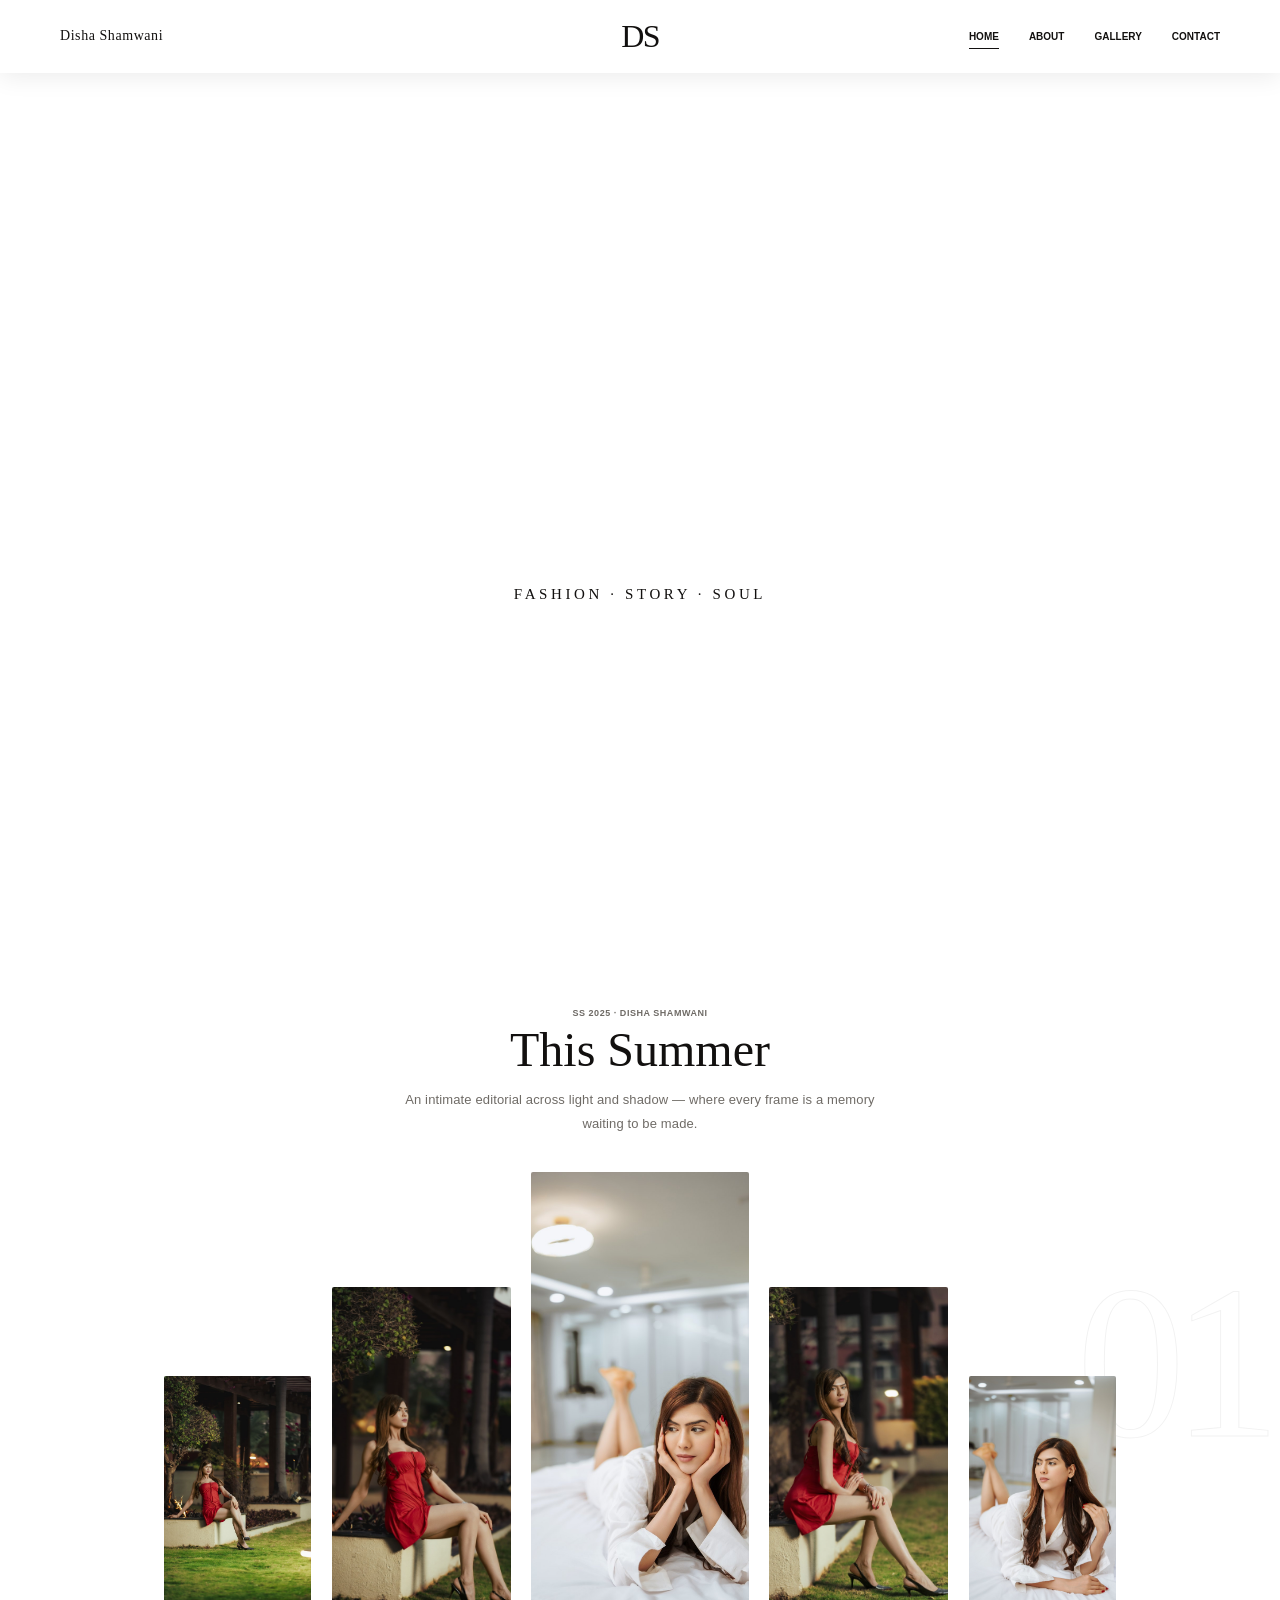
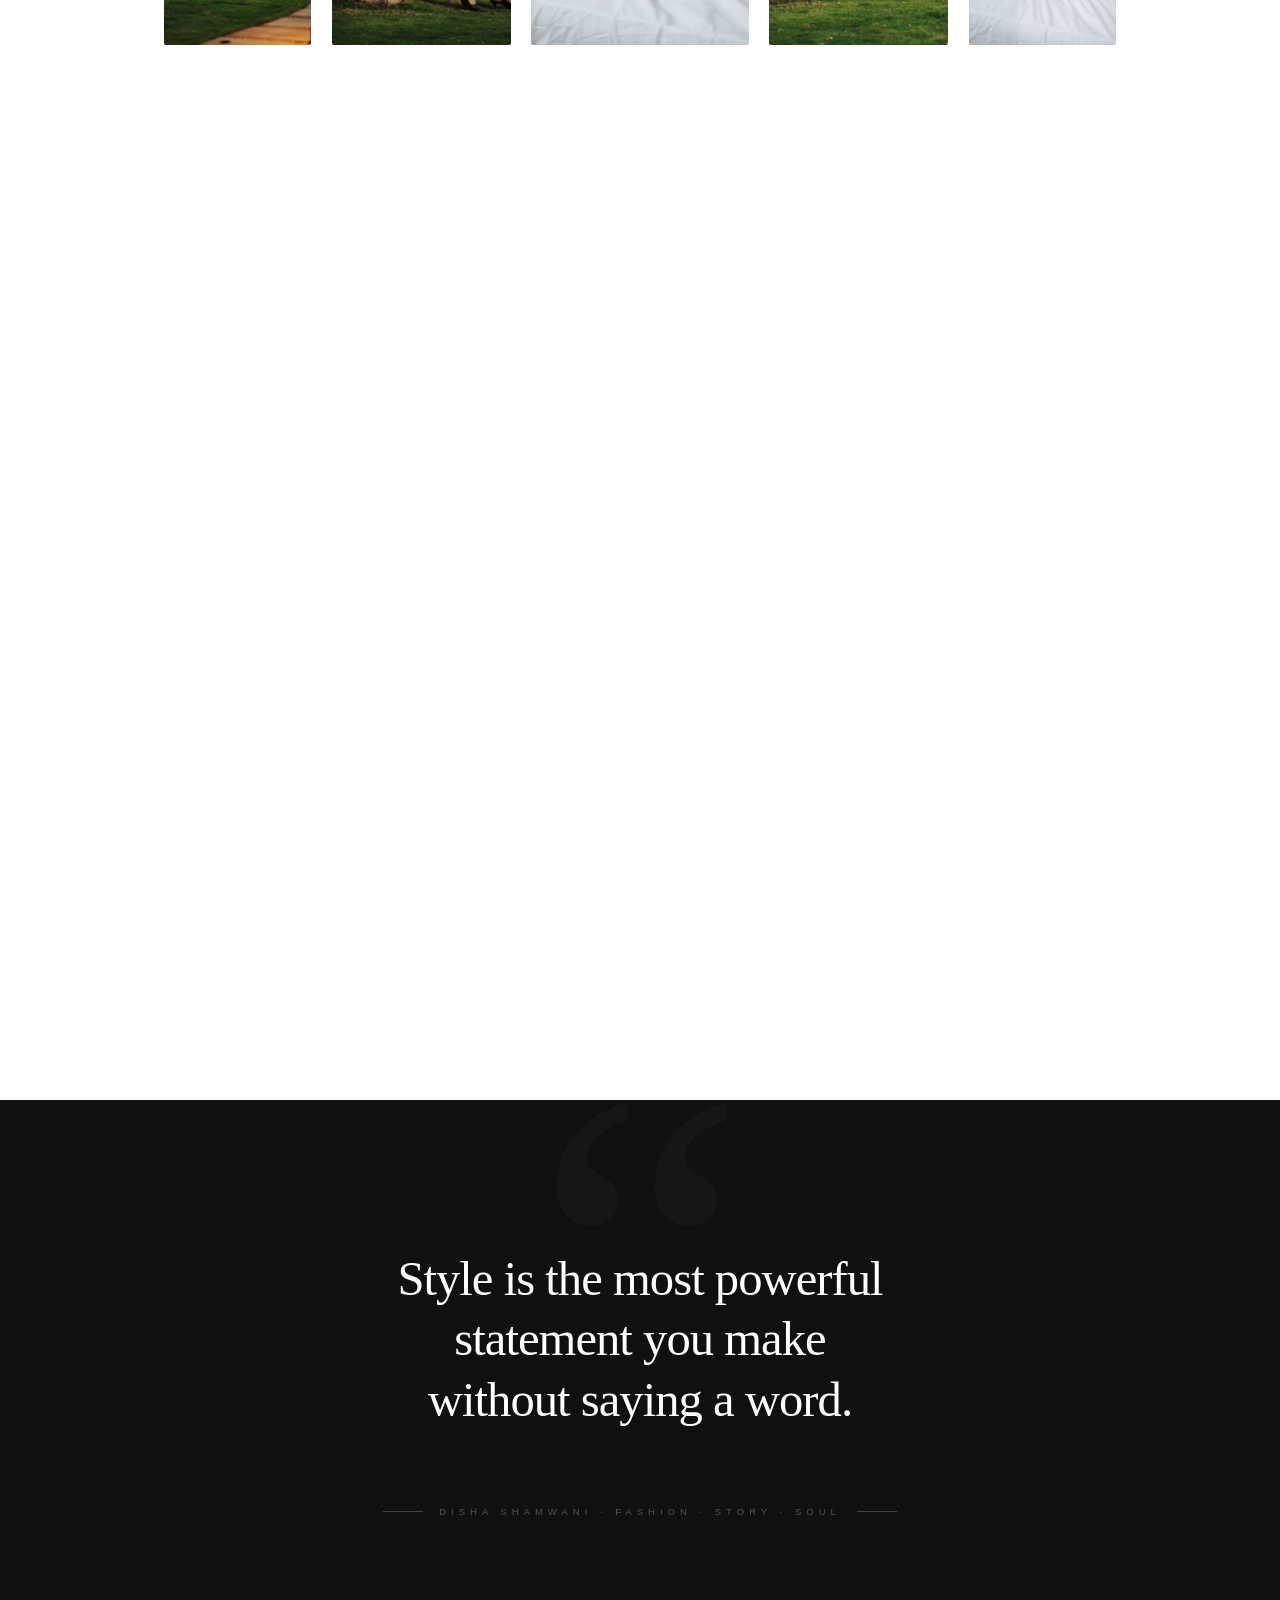
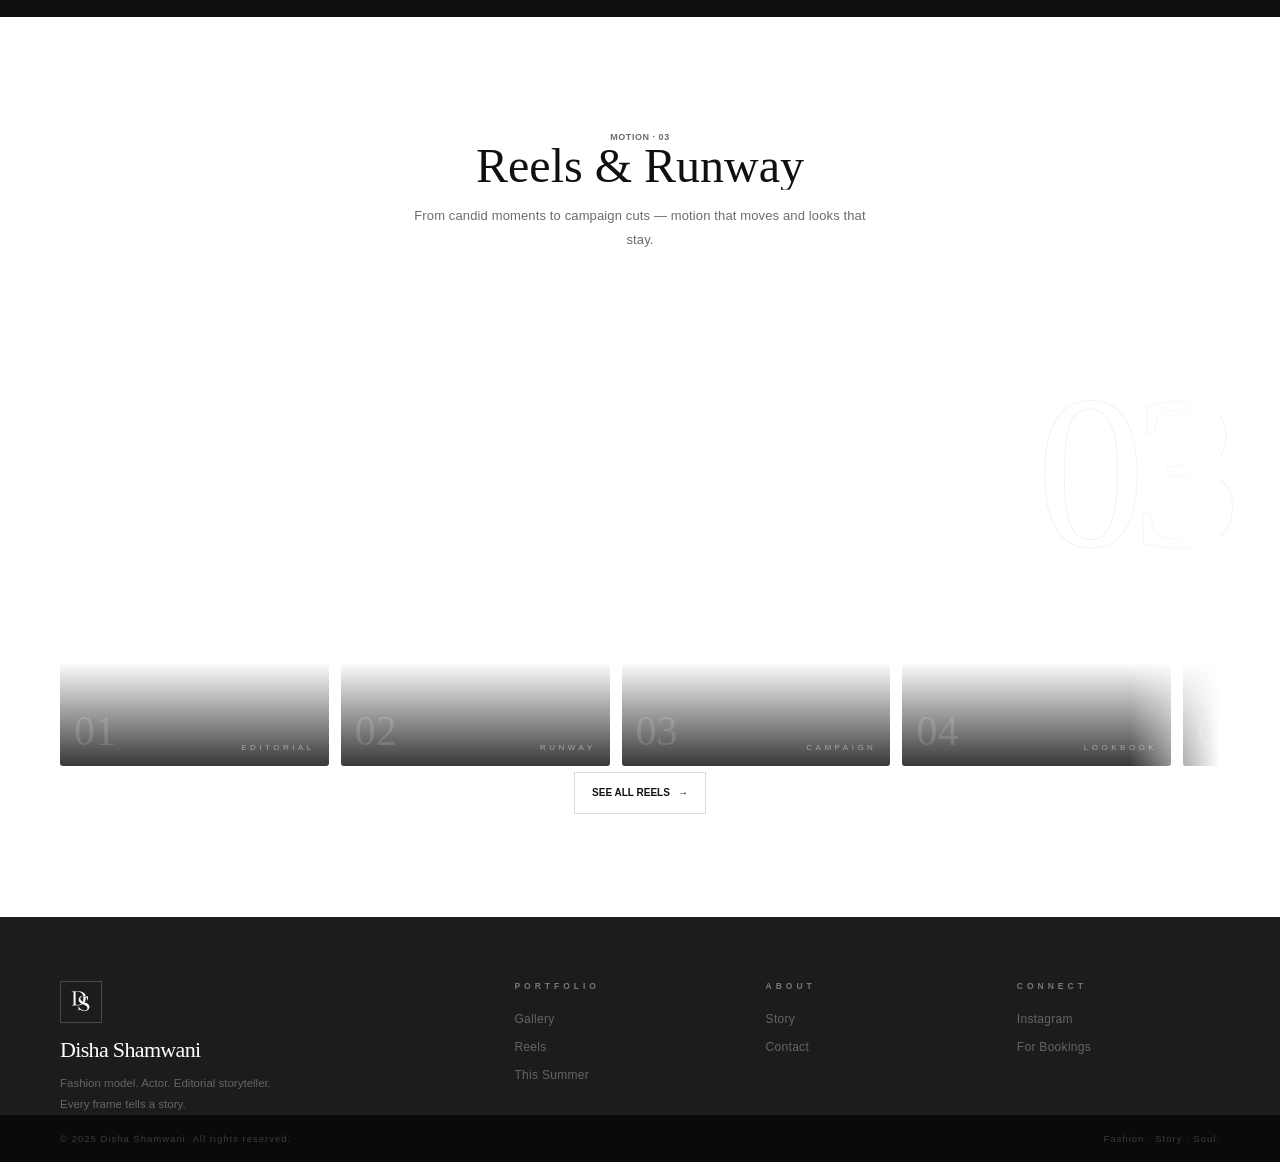
==== index.html @ 068c0c15 "first" ====
<!doctype html>
<html lang="en">
  <head>
    <meta charset="utf-8">
    <meta name="viewport" content="width=device-width, initial-scale=1">
    <title>Disha Shamwani | Fashion Model</title>
    <meta name="description" content="Fashion model portfolio for Disha Shamwani — editorial images, reels, campaigns, and bookings.">
    <link rel="stylesheet" href="styles.css">
  </head>
  <body class="page-home">
    <div class="loader" data-loader>
      <video class="loader-video" autoplay muted playsinline>
        <source src="assets/logo/disha-logo.mp4" type="video/mp4">
      </video>
      <p class="loader-name">FASHION · STORY · SOUL</p>
    </div>

    <header class="site-header">
      <nav class="nav-shell" aria-label="Primary navigation">
        <a class="brand-name" href="index.html">Disha Shamwani</a>
        <a class="brand-center" href="index.html" aria-label="Home">
          <span class="brand-mark">DS</span>
        </a>
        <div class="nav-links" data-nav-links>
          <a class="active" href="index.html">Home</a>
          <a href="about.html">About</a>
          <a href="gallery.html">Gallery</a>
          <a href="contact.html">Contact</a>
        </div>
        <button class="menu-toggle" type="button" data-menu-toggle aria-label="Open menu" aria-expanded="false">
          <span></span>
          <span></span>
        </button>
      </nav>
    </header>

    <main>

      <!-- HERO -->
      <section class="hero site-hero snap-section" data-hero>
        <img class="hero-banner-image" data-hero-image src="assets/images/disha-hero.png" alt="Disha Shamwani editorial banner">
        <div class="hero-content">
          <p class="hero-tagline">MODEL · ACTOR · FASHION STORYTELLER</p>
          <a class="light-button" href="gallery.html">View Portfolio <span aria-hidden="true">→</span></a>
        </div>
      </section>

      <!-- MARQUEE TICKER -->
      <div class="home-marquee" aria-hidden="true">
        <div class="hm-track">
          <span class="hm-item">Model <span class="hm-dot">◆</span></span>
          <span class="hm-item">Actor <span class="hm-dot">◆</span></span>
          <span class="hm-item">Fashion Editorial <span class="hm-dot">◆</span></span>
          <span class="hm-item">SS 2025 <span class="hm-dot">◆</span></span>
          <span class="hm-item">Campaigns &amp; Runways <span class="hm-dot">◆</span></span>
          <span class="hm-item">@dishashamwani <span class="hm-dot">◆</span></span>
          <span class="hm-item">Pune · India <span class="hm-dot">◆</span></span>
          <span class="hm-item">Model <span class="hm-dot">◆</span></span>
          <span class="hm-item">Actor <span class="hm-dot">◆</span></span>
          <span class="hm-item">Fashion Editorial <span class="hm-dot">◆</span></span>
          <span class="hm-item">SS 2025 <span class="hm-dot">◆</span></span>
          <span class="hm-item">Campaigns &amp; Runways <span class="hm-dot">◆</span></span>
          <span class="hm-item">@dishashamwani <span class="hm-dot">◆</span></span>
          <span class="hm-item">Pune · India <span class="hm-dot">◆</span></span>
        </div>
      </div>

      <!-- COLLECTION -->
      <section class="collection website-section snap-section" id="summer" data-section>
        <div class="section-inner" style="position:relative">
          <span class="sec-graphic-num" aria-hidden="true">01</span>
          <p class="eyebrow" data-anim>SS 2025 · Disha Shamwani</p>
          <h1 class="section-title" data-anim="clip" data-delay="1">This Summer</h1>
          <p class="section-desc" data-anim data-delay="1">An intimate editorial across light and shadow — where every frame is a memory waiting to be made.</p>
          <div class="summer-cascade" data-anim="scale" data-delay="2">
            <div class="cascade-card">
              <img src="assets/images/disha-web/disha-03.jpg" alt="Disha Shamwani editorial look">
            </div>
            <div class="cascade-card">
              <img src="assets/images/disha-web/disha-22.jpg" alt="Disha Shamwani editorial look">
            </div>
            <div class="cascade-card">
              <img src="assets/images/disha-web/disha-38.jpg" alt="Disha Shamwani editorial look">
            </div>
            <div class="cascade-card">
              <img src="assets/images/disha-web/disha-54.jpg" alt="Disha Shamwani editorial look">
            </div>
            <div class="cascade-card">
              <img src="assets/images/disha-web/disha-65.jpg" alt="Disha Shamwani editorial look">
            </div>
          </div>
          <a class="ghost-button" data-anim data-delay="3" href="gallery.html">Explore Full Gallery <span aria-hidden="true">→</span></a>
        </div>
      </section>

      <!-- DRESS LIKE -->
      <section class="dress-like website-section snap-section" id="dress-like" data-section>
        <div class="section-inner split-frame reveal">
          <img src="assets/images/disha-web/disha-97.jpg" alt="Disha Shamwani editorial look">
          <div class="editorial-copy">
            <p class="eyebrow" data-anim>Style Edit · 02</p>
            <h2 data-anim="clip" data-delay="1">Dress Like Disha</h2>
            <p class="editorial-desc" data-anim data-delay="2">Effortless elegance meets bold intention. Discover the looks, the stories, and the aesthetic that defines every shoot — from runway to reel.</p>
            <p class="editorial-handle" data-anim data-delay="2">@dishashamwani</p>
            <a class="dark-button" data-anim data-delay="3" href="about.html">Discover Her Story <span aria-hidden="true">→</span></a>
          </div>
        </div>
      </section>

      <!-- QUOTE STRIP -->
      <section class="quote-strip snap-section" data-section>
        <div class="qs-inner" data-anim>
          <p class="qs-text">Style is the most powerful<br>statement you make<br>without saying a word.</p>
          <div class="qs-attr-wrap">
            <div class="qs-line"></div>
            <span class="qs-attr">Disha Shamwani · Fashion · Story · Soul</span>
            <div class="qs-line"></div>
          </div>
        </div>
      </section>

      <!-- REELS -->
      <section class="reel-section website-section snap-section" id="reels" data-section>
        <div class="section-inner" style="position:relative">
          <span class="sec-graphic-num" aria-hidden="true">03</span>
          <p class="eyebrow" data-anim>Motion · 03</p>
          <h2 class="section-title" data-anim="clip" data-delay="1">Reels &amp; Runway</h2>
          <p class="section-desc" data-anim data-delay="1">From candid moments to campaign cuts — motion that moves and looks that stay.</p>
          <div class="cinema-wrap" data-anim="scale" data-delay="2">
            <div class="cinema-strip">
              <div class="cinema-reel">
                <video autoplay muted loop playsinline src="assets/videos/reel-01.mp4"></video>
                <div class="cinema-info">
                  <span class="cinema-num">01</span>
                  <span class="cinema-label">Editorial</span>
                </div>
              </div>
              <div class="cinema-reel">
                <video autoplay muted loop playsinline src="assets/videos/reel-02.mp4"></video>
                <div class="cinema-info">
                  <span class="cinema-num">02</span>
                  <span class="cinema-label">Runway</span>
                </div>
              </div>
              <div class="cinema-reel">
                <video autoplay muted loop playsinline src="assets/videos/reel-03.mp4"></video>
                <div class="cinema-info">
                  <span class="cinema-num">03</span>
                  <span class="cinema-label">Campaign</span>
                </div>
              </div>
              <div class="cinema-reel">
                <video autoplay muted loop playsinline src="assets/videos/reel-04.mp4"></video>
                <div class="cinema-info">
                  <span class="cinema-num">04</span>
                  <span class="cinema-label">Lookbook</span>
                </div>
              </div>
              <div class="cinema-reel">
                <video autoplay muted loop playsinline src="assets/videos/reel-05.mp4"></video>
                <div class="cinema-info">
                  <span class="cinema-num">05</span>
                  <span class="cinema-label">Portrait</span>
                </div>
              </div>
            </div>
          </div>
          <a class="ghost-button" data-anim data-delay="3" href="gallery.html">See All Reels <span aria-hidden="true">→</span></a>
        </div>
      </section>

    </main>

    <footer class="site-footer snap-section">
      <div data-anim>
        <div class="ft-brand-mark"><img src="assets/images/ds-logo.png" alt="Disha Shamwani"></div>
        <p class="ft-brand-name">Disha Shamwani</p>
        <p class="ft-desc">Fashion model. Actor. Editorial storyteller. Every frame tells a story.</p>
      </div>
      <div data-anim data-delay="1">
        <p class="ft-col-title">Portfolio</p>
        <ul class="ft-links">
          <li><a href="gallery.html">Gallery</a></li>
          <li><a href="gallery.html">Reels</a></li>
          <li><a href="index.html#summer">This Summer</a></li>
        </ul>
      </div>
      <div data-anim data-delay="2">
        <p class="ft-col-title">About</p>
        <ul class="ft-links">
          <li><a href="about.html">Story</a></li>
          <li><a href="contact.html">Contact</a></li>
        </ul>
      </div>
      <div data-anim data-delay="3">
        <p class="ft-col-title">Connect</p>
        <ul class="ft-links">
          <li><a href="#">Instagram</a></li>
          <li><a href="contact.html">For Bookings</a></li>
        </ul>
      </div>
    </footer>
    <div class="ft-bottom">
      <span class="ft-copy">© 2025 Disha Shamwani. All rights reserved.</span>
      <span class="ft-copy">Fashion · Story · Soul.</span>
    </div>

    <script src="script.js"></script>
  </body>
</html>
---- styles.css ----
:root {
  --ink: #12100f;
  --muted: #6f6b66;
  --paper: #f2f1ee;
  --soft: #e6e5e1;
  --line: #dedbd5;
  --white: #ffffff;
  --shadow: 0 26px 80px rgba(18, 16, 15, 0.11);
}

* {
  box-sizing: border-box;
}

html {
  scroll-behavior: smooth;
}

body {
  margin: 0;
  font-family: "Helvetica Neue", Arial, Helvetica, sans-serif;
  color: var(--ink);
  background: var(--paper);
  letter-spacing: 0;
}

body.menu-open {
  overflow: hidden;
}

img,
video {
  display: block;
  max-width: 100%;
}

a {
  color: inherit;
  text-decoration: none;
}

.loader {
  position: fixed;
  inset: 0;
  z-index: 100;
  display: grid;
  place-items: center;
  background: linear-gradient(180deg, #f3f2ef 0%, #e8e7e3 100%);
  transition: opacity 700ms ease, visibility 700ms ease;
}

.loader.is-hidden {
  opacity: 0;
  visibility: hidden;
}

.loader-card {
  width: min(640px, 84vw);
  aspect-ratio: 16 / 9;
  display: grid;
  place-items: center;
  align-content: center;
  gap: 18px;
  background: var(--white);
  box-shadow: var(--shadow);
  animation: loaderPanel 2600ms cubic-bezier(0.2, 0.76, 0.16, 1) forwards;
}

.loader-monogram,
.hero-logo {
  font-family: Georgia, "Times New Roman", serif;
  font-size: clamp(42px, 6vw, 82px);
  line-height: 0.82;
  letter-spacing: -0.08em;
  animation: monogramSet 1600ms cubic-bezier(0.2, 0.76, 0.16, 1) both;
}

.loader-name {
  margin: 0;
  font-family: Georgia, "Times New Roman", serif;
  font-size: clamp(12px, 1.5vw, 18px);
  opacity: 0;
  animation: loaderText 1900ms ease 620ms forwards;
}

.site-header {
  position: fixed;
  top: 0;
  left: 0;
  right: 0;
  z-index: 20;
  background: rgba(242, 241, 238, 0.82);
  border-bottom: 1px solid rgba(18, 16, 15, 0.06);
  backdrop-filter: blur(16px);
}

.nav-shell {
  width: min(1160px, calc(100% - 32px));
  min-height: 64px;
  margin: 0 auto;
  display: grid;
  grid-template-columns: 1fr auto 1fr;
  align-items: center;
}

.brand {
  display: inline-flex;
  align-items: center;
  gap: 12px;
  font-family: Georgia, "Times New Roman", serif;
  font-size: 13px;
  text-transform: uppercase;
}

.brand-mark {
  width: 38px;
  height: 38px;
  display: inline-grid;
  place-items: center;
  border: 1px solid var(--ink);
  font-family: Georgia, "Times New Roman", serif;
  font-size: 13px;
  letter-spacing: -0.07em;
}

.brand-mark img {
  width: 100%;
  height: 100%;
  object-fit: contain;
}

img[src$="ds-logo.png"] {
  object-fit: contain;
  background: #f2f2f0;
}

.nav-links {
  display: flex;
  align-items: center;
  justify-content: center;
  gap: 30px;
  font-size: 10px;
  font-weight: 700;
  text-transform: uppercase;
}

.nav-links a {
  position: relative;
  padding: 8px 0;
}

.nav-links a::after {
  content: "";
  position: absolute;
  left: 0;
  right: 0;
  bottom: 1px;
  height: 1px;
  background: var(--ink);
  transform: scaleX(0);
  transform-origin: center;
  transition: transform 260ms ease;
}

.nav-links a:hover::after,
.nav-links .active::after {
  transform: scaleX(1);
}

.menu-toggle {
  display: grid;
  justify-self: end;
  width: 42px;
  height: 42px;
  border: 1px solid var(--line);
  background: var(--white);
}

.menu-toggle::before {
  content: "";
  width: 17px;
  height: 11px;
  border-top: 1px solid var(--ink);
  border-bottom: 1px solid var(--ink);
}

.menu-toggle span {
  display: block;
  width: 16px;
  height: 1px;
  margin: 5px auto;
  background: var(--ink);
  transition: transform 240ms ease;
}

.menu-toggle span {
  display: none;
}

.menu-open .menu-toggle span:first-child {
  transform: translateY(3px) rotate(45deg);
}

.menu-open .menu-toggle span:last-child {
  transform: translateY(-3px) rotate(-45deg);
}

.page-section {
  width: min(1160px, calc(100% - 32px));
  margin: 0 auto;
  padding: clamp(76px, 10vw, 124px) 0;
}

.reel-stage {
  min-height: 100vh;
  display: grid;
  place-items: center;
  padding: clamp(88px, 12vw, 150px) 16px clamp(42px, 7vw, 90px);
  background: linear-gradient(180deg, #f5f4f1 0%, #e6e5e1 100%);
}

.editorial-frame {
  width: min(980px, 86vw);
  min-height: min(420px, 72vh);
  display: grid;
  place-items: center;
  align-content: center;
  background: var(--white);
  box-shadow: var(--shadow);
  overflow: hidden;
}

.hero {
  min-height: 100vh;
}

.hero-frame {
  gap: 16px;
  opacity: 1;
  transform: translateY(0) scale(1);
}

.site-ready .hero-frame {
  opacity: 1;
  transform: translateY(0) scale(1);
  animation: panelIn 1250ms cubic-bezier(0.2, 0.76, 0.16, 1) 160ms both;
}

.hero-kicker {
  margin: 0;
  font-family: Georgia, "Times New Roman", serif;
  font-size: clamp(14px, 1.7vw, 22px);
  transform: translateY(0);
  opacity: 1;
}

.site-ready .hero-kicker {
  opacity: 1;
  transform: translateY(0);
  animation: copyIn 900ms ease 850ms both;
}

.hero-logo-image {
  width: clamp(92px, 12vw, 164px);
  aspect-ratio: 1;
  object-fit: cover;
  filter: contrast(1.05);
  animation: monogramSet 1600ms cubic-bezier(0.2, 0.76, 0.16, 1) both;
}

.hero-banner {
  width: 100%;
  height: clamp(150px, 22vw, 300px);
  margin-top: 18px;
  opacity: 1;
  transform: translateY(0);
  overflow: hidden;
  background: #f2f2f0;
}

.site-ready .hero-banner {
  opacity: 1;
  transform: translateY(0);
  animation: bannerReveal 1050ms cubic-bezier(0.2, 0.76, 0.16, 1) 520ms both;
}

.hero-banner img {
  width: 100%;
  height: 100%;
  object-fit: cover;
  object-position: center;
}

.eyebrow {
  margin: 0;
  font-size: 9px;
  font-weight: 700;
  text-transform: uppercase;
  letter-spacing: 0.06em;
  color: var(--muted);
}

h1,
h2,
.section-title {
  margin: 0;
  font-family: Georgia, "Times New Roman", serif;
  font-weight: 400;
  line-height: 1;
}

h1 {
  font-size: clamp(38px, 7vw, 90px);
}

.section-title,
h2 {
  font-size: clamp(24px, 4vw, 48px);
  text-align: center;
}

.pill-button,
.ghost-button,
.dark-button {
  display: inline-flex;
  align-items: center;
  justify-content: center;
  gap: 8px;
  min-height: 42px;
  padding: 0 17px;
  border-radius: 0;
  font-size: 10px;
  font-weight: 700;
  text-transform: uppercase;
  transition: transform 220ms ease, box-shadow 220ms ease, background 220ms ease;
}

.pill-button,
.ghost-button {
  border: 1px solid var(--line);
  background: rgba(255, 255, 255, 0.92);
  color: var(--ink);
}

.dark-button {
  border: 1px solid var(--ink);
  background: var(--ink);
  color: var(--white);
}

.pill-button:hover,
.ghost-button:hover,
.dark-button:hover {
  transform: translateY(-2px);
  box-shadow: 0 12px 28px rgba(18, 16, 15, 0.14);
}

.collection,
.reel-section {
  text-align: center;
}

.compact-frame {
  min-height: min(420px, 70vh);
  padding: clamp(28px, 5vw, 58px);
}

.collection .section-title {
  margin-top: 8px;
}

.image-ribbon {
  --drag-offset: 0px;
  width: 100%;
  cursor: grab;
  user-select: none;
  touch-action: pan-y;
  margin: 30px 0 24px;
  overflow: hidden;
  padding: 8px 0 14px;
}

.image-ribbon.is-dragging {
  cursor: grabbing;
}

.season-track {
  display: flex;
  width: max-content;
  gap: clamp(12px, 1.8vw, 22px);
  transform: translateX(var(--drag-offset));
  animation: seasonMarquee 34s linear infinite;
  will-change: transform;
}

.image-ribbon:hover .season-track,
.image-ribbon.is-dragging .season-track {
  animation-play-state: paused;
}

.season-card {
  flex: 0 0 clamp(92px, 12vw, 168px);
  aspect-ratio: 0.68;
  overflow: hidden;
  border-radius: 2px;
  background: var(--soft);
  box-shadow: 0 14px 24px rgba(18, 16, 15, 0.12);
  transform: translateY(0) rotate(0deg);
  transition: transform 420ms ease, filter 420ms ease;
}

.season-card:nth-child(3n + 1) {
  transform: translateY(8px) rotate(-1.2deg);
}

.season-card:nth-child(3n + 2) {
  transform: translateY(-4px) rotate(1deg);
}

.season-card:hover {
  transform: translateY(-10px) rotate(0deg) scale(1.025);
  filter: saturate(1.05);
}

.season-card img {
  width: 100%;
  height: 100%;
  object-fit: cover;
  pointer-events: none;
}

.split-frame,
.editorial-panel {
  position: relative;
  width: min(980px, 86vw);
  min-height: min(420px, 72vh);
  display: grid;
  grid-template-columns: minmax(220px, 0.9fr) minmax(240px, 1fr);
  align-items: center;
  gap: clamp(26px, 6vw, 78px);
  padding: clamp(30px, 6vw, 66px);
  overflow: hidden;
}

.giant-letter {
  position: absolute;
  left: 51%;
  top: 50%;
  transform: translate(-50%, -50%);
  font-family: Georgia, "Times New Roman", serif;
  font-size: clamp(160px, 22vw, 300px);
  color: rgba(18, 16, 15, 0.045);
  pointer-events: none;
}

.panel-watermark {
  position: absolute;
  inset: 50% auto auto 52%;
  z-index: 0;
  width: min(420px, 58vw);
  aspect-ratio: 1;
  opacity: 0.16;
  transform: translate(-50%, -50%) scale(1.08);
  object-fit: cover;
  pointer-events: none;
  filter: grayscale(1);
}

.editorial-panel img,
.split-frame img {
  position: relative;
  z-index: 1;
  width: 100%;
  max-height: 300px;
  aspect-ratio: 1.18;
  object-fit: cover;
  border-radius: 2px;
}

.split-frame > img:not(.panel-watermark),
.split-media img,
.media-wall img,
.page-logo-mark,
.form-logo-mark {
  background: #f2f2f0;
}

.editorial-copy {
  position: relative;
  z-index: 1;
}

.editorial-copy h2 {
  margin: 10px 0 8px;
  text-align: left;
}

.editorial-copy p:not(.eyebrow) {
  color: var(--muted);
  margin: 0 0 24px;
}

.reel-grid {
  display: grid;
  grid-template-columns: repeat(3, 1fr);
  gap: clamp(12px, 2vw, 22px);
  width: min(720px, 100%);
  margin-top: 30px;
}

.reel-grid video,
.video-wall video {
  width: 100%;
  aspect-ratio: 9 / 16;
  object-fit: cover;
  border-radius: 2px;
  background: #ddd;
}

.split-page,
.contact-page {
  min-height: 100vh;
  display: grid;
  grid-template-columns: 0.85fr 1.15fr;
  align-items: center;
  gap: clamp(34px, 8vw, 92px);
  padding-top: 96px;
}

.subpage-stage {
  min-height: 100vh;
  display: grid;
  place-items: center;
  padding: clamp(94px, 12vw, 150px) 16px clamp(42px, 7vw, 90px);
  background: linear-gradient(180deg, #f5f4f1 0%, #e6e5e1 100%);
}

.subpage-frame {
  min-height: auto;
  padding: clamp(34px, 6vw, 72px);
}

.subpage-frame.split-page,
.subpage-frame.contact-page {
  width: min(980px, 86vw);
  min-height: min(520px, 78vh);
  margin: 0;
  padding-top: clamp(34px, 6vw, 72px);
}

.split-copy h1,
.contact-copy h1,
.gallery-intro h1 {
  margin: 12px 0 24px;
}

.split-copy p:not(.eyebrow),
.contact-copy p:not(.eyebrow) {
  max-width: 560px;
  color: var(--muted);
  line-height: 1.8;
}

.split-media {
  display: grid;
  grid-template-columns: 0.8fr 1fr;
  gap: 18px;
  align-items: end;
}

.split-media img {
  width: 100%;
  aspect-ratio: 4 / 5;
  object-fit: cover;
}

.split-media img:first-child {
  margin-bottom: 52px;
}

.stats-band {
  display: grid;
  grid-template-columns: repeat(4, 1fr);
  gap: 1px;
  background: var(--line);
  padding: 1px;
}

.stats-band div {
  min-height: 120px;
  display: grid;
  place-items: center;
  align-content: center;
  gap: 10px;
  background: var(--white);
  text-align: center;
}

.stats-band strong {
  font-family: Georgia, "Times New Roman", serif;
  font-size: clamp(24px, 4vw, 42px);
  font-weight: 400;
}

.stats-band span {
  font-size: 10px;
  font-weight: 700;
  text-transform: uppercase;
  color: var(--muted);
}

.gallery-intro {
  padding: clamp(34px, 6vw, 70px);
  text-align: center;
}

.gallery-frame {
  width: min(980px, 86vw);
  min-height: auto;
  padding: clamp(30px, 5vw, 56px);
}

.page-logo-mark {
  width: min(180px, 34vw);
  aspect-ratio: 1;
  margin: 24px auto 0;
  object-fit: cover;
}

.media-wall {
  width: 100%;
  margin: 0 auto;
  columns: 4 150px;
  column-gap: 18px;
}

.media-wall img {
  width: 100%;
  margin: 0 0 18px;
  break-inside: avoid;
  border-radius: 2px;
}

.video-wall {
  display: grid;
  grid-template-columns: repeat(5, minmax(0, 1fr));
  gap: 16px;
  width: 100%;
}

.contact-form {
  display: grid;
  gap: 18px;
  padding: clamp(24px, 4vw, 44px);
  background: var(--white);
  box-shadow: var(--shadow);
}

.form-logo-mark {
  width: 96px;
  aspect-ratio: 1;
  object-fit: cover;
  margin: 0 auto 10px;
}

.contact-form label {
  display: grid;
  gap: 8px;
  font-size: 10px;
  font-weight: 700;
  text-transform: uppercase;
  color: var(--muted);
}

.contact-form input,
.contact-form textarea,
.admin-card input,
.admin-add input,
.admin-add select,
.admin-field input {
  width: 100%;
  border: 0;
  border-bottom: 1px solid var(--line);
  border-radius: 0;
  padding: 13px 0;
  background: transparent;
  color: var(--ink);
  font: inherit;
  outline: none;
}

.contact-form input:focus,
.contact-form textarea:focus {
  border-color: var(--ink);
}

.contact-methods {
  display: grid;
  gap: 12px;
  margin-top: 28px;
  font-weight: 700;
}

.site-footer {
  display: grid;
  grid-template-columns: 1.3fr 1fr 1fr;
  gap: 24px;
  padding: 44px max(24px, calc((100vw - 1160px) / 2));
  background: var(--ink);
  color: var(--white);
}

.site-footer .brand-mark {
  border-color: var(--white);
}

.site-footer p {
  margin: 12px 0 8px;
  font-size: 11px;
  text-transform: uppercase;
  color: rgba(255, 255, 255, 0.65);
}

.site-footer a {
  font-family: Georgia, "Times New Roman", serif;
  font-size: 19px;
}

.admin-login {
  min-height: 100vh;
  display: grid;
  grid-template-columns: 1fr minmax(280px, 440px);
  align-items: center;
  gap: clamp(28px, 8vw, 90px);
  padding-top: 96px;
}

.admin-login h1,
.admin-dashboard h1 {
  margin: 12px 0 20px;
}

.admin-tabs {
  display: flex;
  gap: 0;
  margin-bottom: 26px;
  border-bottom: 1px solid var(--line);
}

.admin-tab {
  padding: 10px 24px;
  background: none;
  border: none;
  border-bottom: 2px solid transparent;
  margin-bottom: -1px;
  font-size: 10px;
  font-weight: 700;
  text-transform: uppercase;
  letter-spacing: 0.06em;
  color: var(--muted);
  cursor: pointer;
  transition: color 180ms ease, border-color 180ms ease;
}

.admin-tab:hover {
  color: var(--ink);
}

.admin-tab.is-active {
  color: var(--ink);
  border-bottom-color: var(--ink);
}

.admin-group-heading {
  margin: 32px 0 12px;
  padding-bottom: 10px;
  border-bottom: 1px solid var(--line);
  font-family: Georgia, "Times New Roman", serif;
  font-size: clamp(14px, 1.4vw, 18px);
  font-weight: 400;
  color: var(--ink);
}

.admin-group-heading:first-child {
  margin-top: 0;
}

.admin-login p:not(.eyebrow),
.admin-note,
.admin-message {
  color: var(--muted);
  line-height: 1.7;
}

.admin-card,
.admin-add,
.admin-row {
  background: var(--white);
  box-shadow: 0 14px 34px rgba(18, 16, 15, 0.07);
}

.admin-card {
  display: grid;
  gap: 18px;
  padding: clamp(24px, 4vw, 42px);
}

.admin-card label,
.admin-add label,
.admin-field {
  display: grid;
  gap: 8px;
  font-size: 10px;
  font-weight: 700;
  text-transform: uppercase;
  color: var(--muted);
}

.admin-topline {
  display: flex;
  align-items: end;
  justify-content: space-between;
  gap: 24px;
  margin-bottom: 26px;
}

.admin-actions {
  display: flex;
  gap: 10px;
}

.admin-note {
  margin-bottom: 22px;
  padding: 16px 18px;
  background: rgba(255, 255, 255, 0.65);
}

.admin-note code {
  font-size: 12px;
}

.admin-add {
  display: grid;
  grid-template-columns: 120px 1fr 1.3fr 1fr auto;
  gap: 18px;
  align-items: end;
  padding: 22px;
  margin-bottom: 28px;
}

.admin-list {
  display: grid;
  gap: 14px;
}

.admin-row {
  display: grid;
  grid-template-columns: 112px 1fr 1.25fr 0.9fr 86px 68px 68px 178px;
  gap: 14px;
  align-items: center;
  padding: 14px;
}

.admin-preview {
  width: 100%;
  height: 116px;
  object-fit: cover;
  background: var(--soft);
}

.replace-target {
  position: relative;
  display: grid;
  gap: 8px;
  padding: 6px;
  border: 1px dashed transparent;
  background: rgba(255, 255, 255, 0.6);
  transition: border-color 180ms ease, background 180ms ease;
}

.replace-target input {
  display: none;
}

.replace-target button,
.admin-row-actions button {
  min-height: 30px;
  border: 1px solid var(--line);
  background: var(--white);
  color: var(--ink);
  font-size: 10px;
  font-weight: 700;
  text-transform: uppercase;
  cursor: pointer;
}

.replace-target::after {
  content: "Drop to replace";
  position: absolute;
  inset: 6px 6px 44px;
  display: grid;
  place-items: center;
  background: rgba(18, 16, 15, 0.68);
  color: var(--white);
  font-size: 10px;
  font-weight: 700;
  text-transform: uppercase;
  opacity: 0;
  pointer-events: none;
  transition: opacity 180ms ease;
}

.replace-target.is-dragging {
  border-color: var(--ink);
  background: var(--white);
}

.replace-target.is-dragging::after {
  opacity: 1;
}

.admin-toggle {
  display: inline-flex;
  align-items: center;
  gap: 8px;
  font-size: 12px;
  font-weight: 700;
  color: var(--ink);
}

.admin-toggle input:disabled {
  opacity: 0.35;
}

.drop-zone {
  position: relative;
  display: grid;
  place-items: center;
  gap: 8px;
  min-height: 156px;
  margin-bottom: 24px;
  border: 1px dashed rgba(18, 16, 15, 0.35);
  background: rgba(255, 255, 255, 0.72);
  text-align: center;
  cursor: pointer;
  transition: background 220ms ease, border-color 220ms ease, transform 220ms ease;
}

.drop-zone input {
  position: absolute;
  inset: 0;
  opacity: 0;
  pointer-events: none;
}

.drop-zone strong {
  font-family: Georgia, "Times New Roman", serif;
  font-size: clamp(24px, 4vw, 42px);
  font-weight: 400;
}

.drop-zone span {
  font-size: 12px;
  font-weight: 700;
  text-transform: uppercase;
  color: var(--muted);
}

.drop-zone.is-dragging {
  border-color: var(--ink);
  background: var(--white);
  transform: translateY(-2px);
}

.admin-row-actions {
  display: flex;
  gap: 6px;
  justify-content: end;
}

.admin-row-actions button {
  min-height: 34px;
}

.admin-row-actions button:disabled {
  opacity: 0.4;
  cursor: not-allowed;
}

.reveal {
  opacity: 0;
  transform: translateY(26px) scale(0.98);
  transition: opacity 900ms ease, transform 900ms cubic-bezier(0.2, 0.76, 0.16, 1);
}

.reveal.is-visible {
  opacity: 1;
  transform: translateY(0) scale(1);
}

@keyframes loaderPanel {
  0% {
    opacity: 0;
    transform: translateY(40px) scale(0.94);
  }
  30%,
  72% {
    opacity: 1;
    transform: translateY(0) scale(1);
  }
  100% {
    opacity: 0;
    transform: translateY(-18px) scale(0.985);
  }
}

@keyframes loaderText {
  0%,
  24% {
    opacity: 0;
    transform: translateY(8px);
  }
  45%,
  82% {
    opacity: 1;
    transform: translateY(0);
  }
  100% {
    opacity: 0;
    transform: translateY(-6px);
  }
}

@keyframes monogramSet {
  0% {
    opacity: 0;
    transform: translateY(18px) scale(0.92);
    filter: blur(5px);
  }
  100% {
    opacity: 1;
    transform: translateY(0) scale(1);
    filter: blur(0);
  }
}

@keyframes panelIn {
  0% {
    opacity: 0;
    transform: translateY(38px) scale(0.96);
    filter: blur(4px);
  }
  100% {
    opacity: 1;
    transform: translateY(0) scale(1);
    filter: blur(0);
  }
}

@keyframes copyIn {
  0% {
    opacity: 0;
    transform: translateY(18px);
  }
  100% {
    opacity: 1;
    transform: translateY(0);
  }
}

@keyframes bannerReveal {
  0% {
    opacity: 0;
    clip-path: inset(50% 0 50% 0);
    transform: translateY(34px) scaleY(0.72);
  }
  100% {
    opacity: 1;
    clip-path: inset(0 0 0 0);
    transform: translateY(0) scaleY(1);
  }
}

@keyframes seasonMarquee {
  from {
    transform: translateX(calc(-50% + var(--drag-offset)));
  }
  to {
    transform: translateX(var(--drag-offset));
  }
}

@media (min-width: 761px) {
  .menu-toggle {
    display: none;
  }
}

@media (max-width: 760px) {
  .nav-shell {
    grid-template-columns: 1fr auto;
  }

  .menu-toggle {
    position: fixed;
    top: 11px;
    right: 16px;
    z-index: 30;
    display: grid;
    place-content: center;
    border-color: var(--ink);
  }

  .nav-links {
    grid-column: 1 / -1;
    position: fixed;
    inset: 64px 0 0;
    display: grid;
    place-items: center;
    align-content: center;
    gap: 28px;
    background: rgba(242, 241, 238, 0.96);
    font-family: Georgia, "Times New Roman", serif;
    font-size: 38px;
    font-weight: 400;
    text-transform: none;
    opacity: 0;
    visibility: hidden;
    transform: translateY(-18px);
    transition: opacity 300ms ease, transform 300ms ease, visibility 300ms ease;
  }

  .menu-open .nav-links {
    opacity: 1;
    visibility: visible;
    transform: translateY(0);
  }

  .reel-stage {
    padding: 88px 14px 38px;
  }

  .editorial-frame,
  .split-frame,
  .editorial-panel {
    width: min(100%, 430px);
    min-height: 58vh;
  }

  .hero-frame {
    min-height: 52vh;
  }

  .hero-banner {
    height: clamp(130px, 44vw, 210px);
  }

  .image-ribbon {
    margin-left: -16px;
    margin-right: -16px;
    padding-left: 16px;
  }

  .season-card {
    flex-basis: min(34vw, 132px);
  }

  .editorial-panel,
  .split-frame,
  .split-page,
  .contact-page {
    grid-template-columns: 1fr;
  }

  .editorial-copy,
  .editorial-copy h2 {
    text-align: center;
  }

  .reel-grid {
    grid-template-columns: repeat(3, minmax(0, 1fr));
  }

  .video-wall,
  .stats-band,
  .site-footer,
  .admin-login,
  .admin-add,
  .admin-row {
    grid-template-columns: 1fr;
  }

  .admin-topline,
  .admin-actions,
  .admin-row-actions {
    align-items: stretch;
    flex-direction: column;
  }

  .split-media {
    grid-template-columns: 1fr 1fr;
  }

  .video-wall {
    width: min(420px, calc(100% - 32px));
  }
}

/* Proper website layout: full sections, not reel/card mockups. */
.website-section,
.subpage-stage {
  background: var(--paper);
  padding: clamp(72px, 9vw, 124px) 0;
  scroll-margin-top: 64px;
}

.section-inner {
  width: min(1160px, calc(100% - 32px));
  margin: 0 auto;
}

.site-hero {
  position: relative;
  min-height: 100vh;
  display: grid;
  align-items: end;
  overflow: hidden;
  background: #eeeae4;
}

.site-hero::after {
  content: "";
  position: absolute;
  inset: 0;
  background: linear-gradient(90deg, rgba(18, 16, 15, 0.5) 0%, rgba(18, 16, 15, 0.18) 34%, rgba(18, 16, 15, 0) 68%);
  pointer-events: none;
}

.hero-banner-image {
  position: absolute;
  inset: 0;
  width: 100%;
  height: 100%;
  object-fit: cover;
  object-position: center;
  transform: scale(1.04);
}

.site-ready .hero-banner-image {
  animation: heroBannerIn 1400ms cubic-bezier(0.2, 0.76, 0.16, 1) both;
}

.hero-content {
  position: relative;
  z-index: 1;
  width: min(1160px, calc(100% - 32px));
  margin: 0 auto clamp(40px, 7vw, 82px);
  display: grid;
  justify-items: start;
  gap: 14px;
  color: var(--white);
  text-shadow: 0 2px 26px rgba(18, 16, 15, 0.36);
}

.hero-content::before {
  content: none;
}

.hero-content .eyebrow {
  color: rgba(255, 255, 255, 0.82);
}

.hero-content h1 {
  max-width: 760px;
  font-size: clamp(56px, 11vw, 142px);
}

.hero-content .hero-logo-image {
  width: 72px;
  background: rgba(255, 255, 255, 0.9);
}

.collection {
  overflow: hidden;
}

.collection .section-inner,
.reel-section .section-inner {
  text-align: center;
}

.dress-like {
  background: var(--white);
}

.dress-like .split-frame {
  width: min(1160px, calc(100% - 32px));
  min-height: auto;
  background: transparent;
  box-shadow: none;
  padding: 0;
}

.dress-like .split-frame > img:not(.panel-watermark) {
  max-height: none;
  min-height: 560px;
  aspect-ratio: 4 / 5;
}

.panel-watermark {
  opacity: 0.09;
}

.editorial-frame,
.subpage-frame,
.gallery-frame {
  box-shadow: none;
}

.subpage-stage .editorial-frame {
  background: transparent;
}

.gallery-frame,
.subpage-frame.split-page,
.subpage-frame.contact-page {
  width: min(1160px, calc(100% - 32px));
}

.gallery-hero {
  padding: clamp(100px, 10vw, 132px) 0 clamp(18px, 3vw, 34px);
}

.gallery-intro {
  padding: 0;
}

.gallery-intro h1 {
  font-size: clamp(46px, 7vw, 92px);
  margin-bottom: 0;
}

.gallery-listing {
  padding-top: 0;
}

.media-wall {
  columns: 4 240px;
}

.contact-form {
  box-shadow: none;
  border: 1px solid var(--line);
}

@keyframes heroBannerIn {
  0% {
    opacity: 0;
    transform: scale(1.1);
    filter: blur(5px);
  }
  100% {
    opacity: 1;
    transform: scale(1.04);
    filter: blur(0);
  }
}

@media (max-width: 760px) {
  .site-hero {
    min-height: 82vh;
  }

  .hero-banner-image {
    object-position: center top;
  }

  .hero-content {
    margin-bottom: 34px;
  }

  .hero-content h1 {
    font-size: clamp(42px, 14vw, 68px);
  }

  .dress-like .split-frame > img:not(.panel-watermark) {
    min-height: 420px;
  }
}

/* Final portfolio corrections. */
.loader {
  background: var(--white);
}

.loader-video {
  width: min(760px, 88vw);
  aspect-ratio: 16 / 9;
  object-fit: contain;
  background: var(--white);
  animation: loaderPanel 2600ms cubic-bezier(0.2, 0.76, 0.16, 1) both;
}

.loader .loader-name {
  position: absolute;
  left: 50%;
  bottom: clamp(34px, 8vh, 76px);
  transform: translateX(-50%);
}

.site-hero {
  min-height: auto;
  display: block;
  padding-top: 64px;
  background: var(--white);
}

.site-hero::after {
  background: linear-gradient(90deg, rgba(18, 16, 15, 0.48) 0%, rgba(18, 16, 15, 0.16) 32%, rgba(18, 16, 15, 0) 68%);
}

.hero-banner-image {
  position: relative;
  width: 100%;
  height: auto;
  min-height: 0;
  object-fit: contain;
  object-position: center;
  transform: none;
}

.site-ready .hero-banner-image {
  animation: bannerFullReveal 1250ms cubic-bezier(0.2, 0.76, 0.16, 1) both;
}

.hero-content {
  position: absolute;
  left: max(32px, calc((100vw - 1160px) / 2));
  bottom: clamp(30px, 5vw, 74px);
  width: min(660px, calc(100% - 48px));
  margin: 0;
}

.collection.website-section {
  background: var(--white);
}

.collection .section-inner {
  width: min(1240px, calc(100% - 32px));
}

.season-card {
  flex-basis: clamp(132px, 13.8vw, 190px);
  aspect-ratio: 0.72;
  box-shadow: none;
  border-radius: 2px;
}

.season-card:nth-child(3n + 1),
.season-card:nth-child(3n + 2) {
  transform: none;
}

.season-card:hover {
  transform: translateY(-8px) scale(1.018);
}

.dress-like .split-frame {
  grid-template-columns: minmax(280px, 0.9fr) minmax(320px, 1fr);
  align-items: center;
}

.editorial-copy {
  min-height: 360px;
  display: grid;
  place-content: center;
  justify-items: start;
  overflow: hidden;
}

.copy-watermark {
  position: absolute;
  left: 50%;
  top: 50%;
  z-index: 0;
  width: min(360px, 70vw);
  aspect-ratio: 1;
  opacity: 0.1;
  transform: translate(-50%, -50%);
  pointer-events: none;
}

.editorial-copy > :not(.copy-watermark) {
  position: relative;
  z-index: 1;
}

.panel-watermark {
  display: none;
}

.contact-section {
  background: var(--white);
  padding-top: clamp(116px, 12vw, 164px);
}

.contact-section .contact-page {
  min-height: auto;
  padding-top: 0;
}

.contact-form {
  background: transparent;
}

@keyframes bannerFullReveal {
  0% {
    opacity: 0;
    transform: translateY(24px) scale(1.025);
    filter: blur(4px);
  }
  100% {
    opacity: 1;
    transform: translateY(0) scale(1);
    filter: blur(0);
  }
}

@media (max-width: 760px) {
  .site-hero {
    padding-top: 64px;
  }

  .site-hero::after {
    background: linear-gradient(180deg, rgba(18, 16, 15, 0) 0%, rgba(18, 16, 15, 0.5) 72%, rgba(18, 16, 15, 0.58) 100%);
  }

  .hero-banner-image {
    min-height: 72vh;
    object-fit: cover;
    object-position: center top;
  }

  .hero-content {
    left: 20px;
    bottom: 26px;
    width: calc(100% - 40px);
  }

  .season-card {
    flex-basis: min(42vw, 156px);
  }

  .dress-like .split-frame {
    grid-template-columns: 1fr;
  }

  .editorial-copy {
    min-height: 260px;
    justify-items: center;
    text-align: center;
  }
}

/* === Animation sequence fix === */

/* 1. Loader: no card shape, no white box, video plays in full then JS fades whole loader */
.loader {
  display: flex;
  flex-direction: column;
  align-items: center;
  justify-content: center;
  gap: 28px;
  background: var(--white);
}

.loader-video {
  width: min(520px, 82vw);
  max-height: 58vh;
  aspect-ratio: auto;    /* let the mp4's natural ratio show, no forced 16:9 box */
  object-fit: contain;
  background: transparent;
  animation: none; /* JS-controlled dismiss via hideLoader() */
}

/* 2. Tagline under logo: simple fade-in only — whole loader fades together when video ends */
.loader .loader-name {
  position: static;
  left: auto;
  bottom: auto;
  transform: none;
  font-family: Georgia, "Times New Roman", serif;
  font-size: clamp(11px, 1.4vw, 15px);
  letter-spacing: 0.24em;
  text-transform: uppercase;
  opacity: 0;
  animation: loaderTaglineIn 800ms ease 500ms forwards;
}

@keyframes loaderTaglineIn {
  from { opacity: 0; transform: translateY(6px); }
  to   { opacity: 1; transform: translateY(0); }
}

.site-hero {
  min-height: 100vh;
  padding-top: 64px;
  display: grid;
  place-items: stretch;
  overflow: hidden;
  background: var(--white);
}

.site-hero::after {
  background: linear-gradient(180deg, rgba(18, 16, 15, 0) 0%, rgba(18, 16, 15, 0.22) 46%, rgba(18, 16, 15, 0.36) 100%);
}

.hero-banner-image {
  width: 100%;
  height: calc(100vh - 64px);
  min-height: 560px;
  object-fit: cover;
  object-position: center;
  transform-origin: center bottom;
}

.site-ready .hero-banner-image {
  animation: bannerLiftIn 1400ms cubic-bezier(0.2, 0.76, 0.16, 1) both;
}

.hero-content {
  position: absolute;
  left: 50%;
  top: 54%;
  bottom: auto;
  width: min(920px, calc(100% - 40px));
  margin: 0;
  justify-items: center;
  text-align: center;
  transform: translate(-50%, -50%);
  color: var(--white);
  text-shadow: 0 2px 24px rgba(18, 16, 15, 0.34);
}

.hero-tagline {
  margin: 0;
  font-family: Georgia, "Times New Roman", serif;
  font-size: clamp(18px, 2.2vw, 30px);
  line-height: 1;
  white-space: nowrap;
}

.light-button {
  display: inline-flex;
  align-items: center;
  justify-content: center;
  min-height: 34px;
  padding: 0 16px;
  border: 1px solid rgba(255, 255, 255, 0.82);
  background: rgba(255, 255, 255, 0.92);
  color: var(--ink);
  font-size: 10px;
  font-weight: 700;
  text-transform: uppercase;
  text-shadow: none;
}

.collection.website-section,
.reel-section.website-section,
.about-section,
.about-stats-section {
  background: var(--white);
}

.season-card {
  flex-basis: clamp(126px, 12vw, 176px);
  aspect-ratio: 0.66;
}

.dress-like .split-frame,
.about-layout {
  width: min(1160px, calc(100% - 32px));
  min-height: auto;
  display: grid;
  grid-template-columns: minmax(300px, 0.95fr) minmax(300px, 1fr);
  gap: clamp(36px, 7vw, 96px);
  padding: 0;
}

.dress-like .split-frame > img:not(.panel-watermark) {
  width: 100%;
  min-height: 620px;
  aspect-ratio: 4 / 5;
  object-fit: cover;
}

.editorial-copy {
  position: relative;
  min-height: 420px;
  display: grid;
  place-content: center;
  justify-items: start;
  padding: clamp(28px, 5vw, 70px);
}

.editorial-copy h2 {
  text-align: left;
  font-size: clamp(44px, 6vw, 82px);
}

.copy-watermark {
  width: min(470px, 80vw);
  opacity: 0.08;
}

.about-layout .split-media img {
  aspect-ratio: 0.72;
}

.about-section {
  padding-top: clamp(118px, 12vw, 170px);
}

.about-stats-section {
  padding-top: 0;
}

.about-section .reveal,
.about-stats-section .reveal {
  opacity: 1;
  transform: none;
}

.stats-band {
  background: transparent;
  border-top: 1px solid var(--line);
  border-bottom: 1px solid var(--line);
  padding: 0;
}

.stats-band div {
  border-right: 1px solid var(--line);
}

.stats-band div:last-child {
  border-right: 0;
}

.reel-grid {
  width: min(920px, 100%);
}

.reel-grid video {
  border-radius: 0;
}

@keyframes bannerLiftIn {
  0% {
    opacity: 0;
    transform: translateY(86px) scale(0.96);
    filter: blur(4px);
  }
  100% {
    opacity: 1;
    transform: translateY(0) scale(1);
    filter: blur(0);
  }
}

@media (max-width: 760px) {
  .hero-banner-image {
    height: calc(86vh - 64px);
    min-height: 0;
    object-position: center top;
  }

  .hero-content {
    top: 58%;
  }

  .dress-like .split-frame,
  .about-layout {
    grid-template-columns: 1fr;
  }

  .dress-like .split-frame > img:not(.panel-watermark) {
    min-height: 430px;
  }

  .editorial-copy {
    min-height: 300px;
    justify-items: center;
    text-align: center;
  }

  .editorial-copy h2 {
    text-align: center;
  }
}

.site-hero .hero-content {
  position: absolute;
  inset: 64px 0 0;
  width: 100%;
  height: calc(100% - 64px);
  display: flex;
  flex-direction: column;
  align-items: center;
  justify-content: center;
  gap: 16px;
  margin: 0;
  transform: none;
  text-align: center;
}

/* Reference polish pass: full website sections with the reel-style reveal rhythm. */
.site-hero {
  position: relative;
  min-height: 100vh;
  padding-top: 64px;
  display: block;
  background: var(--white);
}

.site-hero::after {
  content: "";
  position: absolute;
  inset: 64px 0 0;
  z-index: 1;
  background: linear-gradient(180deg, rgba(18, 16, 15, 0) 18%, rgba(18, 16, 15, 0.18) 55%, rgba(18, 16, 15, 0.4) 100%);
  pointer-events: none;
}

.hero-banner-image {
  position: relative;
  z-index: 0;
  width: 100%;
  height: calc(100vh - 64px);
  min-height: 560px;
  object-fit: cover;
  object-position: center;
  transform-origin: center bottom;
}

.site-ready .hero-banner-image {
  animation: bannerLiftIn 1400ms cubic-bezier(0.2, 0.76, 0.16, 1) both;
}

.site-hero .hero-content {
  inset: 64px 0 0;
  z-index: 2;
  width: 100%;
  height: calc(100vh - 64px);
  min-height: 560px;
  padding: 0 20px;
  color: var(--white);
  text-shadow: 0 2px 22px rgba(18, 16, 15, 0.38);
  opacity: 0;
  transform: translateY(16px);
}

.site-ready .site-hero .hero-content {
  animation: taglineFloatIn 820ms ease 760ms both;
}

.site-hero .hero-tagline {
  margin: 0;
  font-family: Georgia, "Times New Roman", serif;
  font-size: clamp(20px, 2.35vw, 34px);
  line-height: 1;
  white-space: nowrap;
}

.site-hero .light-button {
  min-height: 32px;
  padding: 0 15px;
  border-color: rgba(255, 255, 255, 0.76);
  background: rgba(255, 255, 255, 0.92);
}

.collection.website-section {
  padding-top: clamp(72px, 8vw, 112px);
  padding-bottom: clamp(58px, 7vw, 96px);
}

.image-ribbon {
  margin: 32px 0 26px;
  padding: 0;
}

.season-track {
  gap: clamp(16px, 2vw, 30px);
}

.season-card {
  flex: 0 0 clamp(148px, 14.4vw, 218px);
  aspect-ratio: 0.72;
  border-radius: 2px;
  box-shadow: none;
  background: var(--soft);
}

.season-card:nth-child(5n + 3) {
  transform: translateY(-16px) scale(1.04);
}

.image-ribbon:hover .season-card:nth-child(5n + 3),
.image-ribbon.is-dragging .season-card:nth-child(5n + 3) {
  transform: translateY(-22px) scale(1.055);
}

.dress-like.website-section {
  padding-top: clamp(74px, 9vw, 122px);
  padding-bottom: clamp(74px, 9vw, 122px);
}

.dress-like .split-frame > img:not(.panel-watermark) {
  min-height: 640px;
  max-height: 760px;
  aspect-ratio: 4 / 5;
  border-radius: 0;
}

.editorial-copy {
  min-height: 480px;
  background: var(--white);
}

.copy-watermark {
  width: min(500px, 74vw);
  opacity: 0.075;
}

.reel-section.website-section {
  padding-top: clamp(74px, 9vw, 118px);
  padding-bottom: clamp(82px, 10vw, 138px);
}

.reel-grid {
  width: min(980px, 100%);
  gap: clamp(14px, 2vw, 24px);
}

.reel-grid video {
  aspect-ratio: 9 / 16;
  border-radius: 2px;
  box-shadow: none;
}

.collection .reveal,
.dress-like .reveal,
.reel-section .reveal,
.gallery-listing .reveal {
  opacity: 1;
  transform: none;
}

.contact-section {
  background: var(--white);
  padding-top: clamp(118px, 12vw, 164px);
}

.contact-section .contact-page {
  min-height: auto;
  padding-top: 0;
}

.contact-section .reveal {
  opacity: 1;
  transform: none;
}

.contact-copy h1 {
  max-width: 720px;
  color: var(--ink);
}

.contact-copy p,
.contact-methods a {
  color: var(--muted);
}

.contact-form {
  background: var(--white);
  border: 1px solid var(--line);
}

@keyframes taglineFloatIn {
  from {
    opacity: 0;
    transform: translateY(18px);
  }
  to {
    opacity: 1;
    transform: translateY(0);
  }
}

@media (max-width: 760px) {
  .site-hero,
  .site-hero .hero-content,
  .hero-banner-image {
    min-height: 0;
  }

  .hero-banner-image,
  .site-hero .hero-content {
    height: calc(86vh - 64px);
  }

  .site-hero .hero-content {
    padding: 0 16px;
  }

  .site-hero .hero-tagline {
    font-size: clamp(17px, 5.4vw, 25px);
  }

  .season-card {
    flex-basis: min(43vw, 168px);
  }

  .season-card:nth-child(5n + 3) {
    transform: translateY(-8px) scale(1.025);
  }

  .dress-like .split-frame > img:not(.panel-watermark) {
    min-height: 430px;
    max-height: none;
  }

  .editorial-copy {
    min-height: 320px;
  }

  .reel-grid {
    grid-template-columns: repeat(3, minmax(0, 1fr));
    gap: 10px;
  }
}

/* ============================================================
   FINAL ANIMATION SEQUENCE FIX
   Sequence: logo video plays → loader fades → banner rises
             from below → tagline appears 2-3 s later
   ============================================================ */

/* Banner: rises from below after loader fully fades (700ms delay); slow and visible */
.site-ready .hero-banner-image {
  animation: bannerRiseUp 1800ms cubic-bezier(0.16, 1, 0.3, 1) 700ms both;
}

@keyframes bannerRiseUp {
  from {
    opacity: 0;
    transform: translateY(100px);
    filter: blur(4px);
  }
  to {
    opacity: 1;
    transform: translateY(0);
    filter: blur(0);
  }
}

/* Tagline: appears after banner is fully settled, slow visible fade-in */
.site-ready .site-hero .hero-content {
  animation: taglineFloatIn 1400ms ease 2900ms both;
}

@keyframes taglineFloatIn {
  from { opacity: 0; transform: translateY(28px); }
  to   { opacity: 1; transform: translateY(0); }
}

/* DS logo: multiply blend removes white background on light sections;
   footer uses invert so the mark reads white on dark background         */
img[src$="ds-logo.png"] {
  background: transparent;
  mix-blend-mode: multiply;
}

.site-footer img[src$="ds-logo.png"] {
  filter: invert(1);
  mix-blend-mode: normal;
}

/* Dress Like correction: right side is text only, no DS background mark. */
.dress-like .giant-letter,
.dress-like .panel-watermark,
.dress-like .copy-watermark {
  display: none !important;
}

.dress-like .split-frame {
  grid-template-columns: minmax(320px, 0.92fr) minmax(320px, 0.88fr);
  align-items: center;
}

.dress-like .editorial-copy {
  min-height: 620px;
  display: flex;
  flex-direction: column;
  align-items: center;
  justify-content: center;
  padding: clamp(24px, 5vw, 72px);
  text-align: center;
}

.dress-like .editorial-copy h2 {
  margin: 12px 0 10px;
  text-align: center;
  font-size: clamp(58px, 7vw, 98px);
}

.dress-like .editorial-copy p:not(.eyebrow) {
  margin-bottom: 26px;
}

@media (max-width: 760px) {
  .dress-like .split-frame {
    grid-template-columns: 1fr;
  }

  .dress-like .editorial-copy {
    min-height: 280px;
  }
}

/* This Summer reference ratio: uniform portrait cards, same height and shape. */
.collection.website-section {
  background: var(--white);
  padding-top: clamp(78px, 8.4vw, 118px);
}

.collection .section-title {
  margin-top: 8px;
  margin-bottom: 0;
}

.collection .image-ribbon {
  width: 100vw;
  margin: 34px 0 28px 50%;
  padding: 0;
  transform: translateX(-50%);
  overflow: hidden;
}

.collection .season-track {
  gap: clamp(18px, 2vw, 28px);
  align-items: stretch;
}

.collection .season-card,
.collection .season-card:nth-child(3n + 1),
.collection .season-card:nth-child(3n + 2),
.collection .season-card:nth-child(5n + 3),
.collection .season-card:hover,
.collection .image-ribbon:hover .season-card:nth-child(5n + 3),
.collection .image-ribbon.is-dragging .season-card:nth-child(5n + 3) {
  flex: 0 0 clamp(172px, 12.6vw, 214px);
  width: clamp(172px, 12.6vw, 214px);
  height: clamp(240px, 17.5vw, 296px);
  aspect-ratio: auto;
  border-radius: 2px;
  transform: none;
  box-shadow: none;
  filter: none;
}

.collection .season-card:hover {
  transform: translateY(-6px);
}

.collection .season-card img {
  width: 100%;
  height: 100%;
  object-fit: cover;
  object-position: center;
}

@media (max-width: 760px) {
  .collection .image-ribbon {
    margin-top: 26px;
  }

  .collection .season-track {
    gap: 14px;
  }

  .collection .season-card,
  .collection .season-card:nth-child(3n + 1),
  .collection .season-card:nth-child(3n + 2),
  .collection .season-card:nth-child(5n + 3),
  .collection .season-card:hover,
  .collection .image-ribbon:hover .season-card:nth-child(5n + 3),
  .collection .image-ribbon.is-dragging .season-card:nth-child(5n + 3) {
    flex-basis: 136px;
    width: 136px;
    height: 188px;
  }
}

/* Dress Like reference sequence: DS watermark sits behind, image slides up over it. */
.dress-like.website-section {
  background: var(--white);
  padding-top: clamp(76px, 9vw, 122px);
  padding-bottom: clamp(76px, 9vw, 122px);
}

.dress-like .split-frame {
  position: relative;
  width: min(1160px, calc(100% - 32px));
  min-height: 560px;
  grid-template-columns: minmax(280px, 1fr) minmax(280px, 1fr);
  gap: clamp(42px, 7vw, 104px);
  align-items: center;
  padding: 0;
  background: transparent;
  overflow: hidden;
}

.dress-like .split-frame::before {
  content: "";
  position: absolute;
  left: 50%;
  top: 50%;
  z-index: 0;
  width: clamp(260px, 32vw, 470px);
  aspect-ratio: 1;
  background: url("assets/images/ds-logo.png") center / contain no-repeat;
  opacity: 0.09;
  transform: translate(-50%, -50%);
  pointer-events: none;
  mix-blend-mode: multiply;
}

.dress-like .split-frame > img:not(.panel-watermark) {
  position: relative;
  z-index: 2;
  width: 100%;
  min-height: 0;
  max-height: none;
  aspect-ratio: 1 / 1;
  object-fit: cover;
  border-radius: 0;
  opacity: 0;
  transform: translateY(88px);
}

.site-ready .dress-like .split-frame.is-visible > img:not(.panel-watermark) {
  animation: dressImageSlideOverLogo 1050ms cubic-bezier(0.16, 1, 0.3, 1) both;
}

.dress-like .editorial-copy {
  position: relative;
  z-index: 1;
  min-height: 560px;
  display: grid;
  place-content: center;
  justify-items: center;
  padding: clamp(18px, 3vw, 40px);
  background: transparent;
  text-align: center;
}

.dress-like .editorial-copy h2 {
  margin: 10px 0 8px;
  text-align: center;
  font-size: clamp(30px, 3.4vw, 48px);
  text-transform: uppercase;
}

.dress-like .editorial-copy p:not(.eyebrow) {
  margin: 0 0 22px;
  color: var(--ink);
  font-size: 12px;
}

.dress-like .dark-button {
  min-height: 30px;
  padding: 0 15px;
  font-size: 9px;
  text-transform: none;
}

@keyframes dressImageSlideOverLogo {
  from {
    opacity: 0;
    transform: translateY(96px);
  }
  to {
    opacity: 1;
    transform: translateY(0);
  }
}

@media (max-width: 760px) {
  .dress-like .split-frame {
    width: min(430px, calc(100% - 28px));
    min-height: auto;
    grid-template-columns: 1fr;
    gap: 24px;
    padding: 0;
  }

  .dress-like .split-frame::before {
    left: 50%;
    top: 52%;
    width: min(280px, 74vw);
  }

  .dress-like .editorial-copy {
    min-height: 280px;
    padding: 6px 0 10px;
  }
}

/* Final Dress Like timing: show only the S watermark first, then slide image up. */
.dress-like .split-frame::before {
  content: "S";
  left: 49%;
  top: 50%;
  z-index: 0;
  width: auto;
  height: auto;
  background: none;
  font-family: Georgia, "Times New Roman", serif;
  font-size: clamp(210px, 27vw, 420px);
  line-height: 0.75;
  color: rgba(18, 16, 15, 0.075);
  opacity: 0;
  transform: translate(-50%, -50%) scale(0.96);
  mix-blend-mode: normal;
}

.site-ready .dress-like .split-frame.is-visible::before {
  animation: dressWatermarkFirst 650ms ease both;
}

.dress-like .split-frame > img:not(.panel-watermark) {
  opacity: 0;
  transform: translateY(96px);
}

.site-ready .dress-like .split-frame.is-visible > img:not(.panel-watermark) {
  animation: dressImageSlideOverLogo 1050ms cubic-bezier(0.16, 1, 0.3, 1) 680ms both;
}

@keyframes dressWatermarkFirst {
  from {
    opacity: 0;
    transform: translate(-50%, -46%) scale(0.92);
  }
  to {
    opacity: 1;
    transform: translate(-50%, -50%) scale(1);
  }
}

@media (max-width: 760px) {
  .dress-like .split-frame::before {
    left: 50%;
    top: 42%;
    font-size: clamp(170px, 62vw, 260px);
  }
}

/* Corrected Dress Like watermark: full DS first, image covers it so only S remains visible. */
.dress-like .split-frame::before {
  content: "";
  left: 47%;
  top: 50%;
  width: clamp(310px, 37vw, 540px);
  height: auto;
  aspect-ratio: 1;
  background: url("assets/images/ds-logo.png") center / contain no-repeat;
  color: transparent;
  opacity: 0;
  transform: translate(-50%, -50%) scale(0.96);
  mix-blend-mode: multiply;
}

.site-ready .dress-like .split-frame.is-visible::before {
  animation: dressWatermarkFirst 650ms ease both;
}

@keyframes dressWatermarkFirst {
  from {
    opacity: 0;
    transform: translate(-50%, -46%) scale(0.92);
  }
  to {
    opacity: 0.1;
    transform: translate(-50%, -50%) scale(1);
  }
}

@media (max-width: 760px) {
  .dress-like .split-frame::before {
    left: 46%;
    top: 45%;
    width: min(340px, 86vw);
    font-size: 0;
  }
}

/* ============================================================
   TAGLINE OVER BANNER — matches the loader tagline exactly:
   same Georgia serif, same letter-spacing, same gentle fade
   ============================================================ */

.site-hero .hero-tagline {
  font-family: Georgia, "Times New Roman", serif;
  font-size: clamp(13px, 1.6vw, 20px);
  letter-spacing: 0.26em;
  line-height: 1;
  font-weight: 400;
  white-space: nowrap;
}

/* Same gentle 6 px fade-up as the loader tagline animation */
@keyframes taglineFloatIn {
  from { opacity: 0; transform: translateY(6px); }
  to   { opacity: 1; transform: translateY(0); }
}

/* Tagline + button appear together after banner has risen */
.site-ready .site-hero .hero-content {
  animation: taglineFloatIn 1400ms ease 2900ms both;
}

@media (max-width: 760px) {
  .site-hero .hero-tagline {
    font-size: clamp(12px, 3.8vw, 17px);
    letter-spacing: 0.22em;
  }
}

/* ============================================================
   HERO BANNER — always visible; only position + blur animate,
   never opacity, so it can never get stuck invisible
   ============================================================ */

.site-hero {
  min-height: 100vh;
  overflow: hidden;
}

.hero-banner-image {
  opacity: 1;
  width: 100%;
  height: calc(100vh - 64px);
  min-height: 560px;
  object-fit: cover;
  object-position: center;
}

.site-ready .hero-banner-image {
  animation: bannerRiseUp 1800ms cubic-bezier(0.16, 1, 0.3, 1) 700ms both;
}

@keyframes bannerRiseUp {
  from {
    transform: translateY(100px);
    filter: blur(5px);
  }
  to {
    transform: translateY(0);
    filter: blur(0);
  }
}

/* ============================================================
   NOIR SCROLL ANIMATION SYSTEM
   [data-anim]        — fade + slide up (default)
   [data-anim="clip"] — clip-path curtain reveal (headings)
   [data-anim="scale"]— scale-fade (cards, images)
   data-delay="1–5"   — stagger offset
   ============================================================ */

[data-anim] {
  opacity: 0;
  transform: translateY(60px);
  transition: opacity 1s cubic-bezier(.16,1,.3,1), transform 1s cubic-bezier(.16,1,.3,1);
}
[data-anim].in { opacity: 1; transform: translateY(0); }

[data-anim][data-delay="1"] { transition-delay: .15s; }
[data-anim][data-delay="2"] { transition-delay: .30s; }
[data-anim][data-delay="3"] { transition-delay: .45s; }
[data-anim][data-delay="4"] { transition-delay: .60s; }
[data-anim][data-delay="5"] { transition-delay: .75s; }

[data-anim="clip"] {
  opacity: 0;
  clip-path: inset(0 0 100% 0);
  transform: translateY(24px);
  transition: opacity .8s ease, clip-path .9s cubic-bezier(.16,1,.3,1), transform .9s cubic-bezier(.16,1,.3,1);
}
[data-anim="clip"].in {
  opacity: 1;
  clip-path: inset(0 0 0% 0);
  transform: translateY(0);
}

[data-anim="scale"] {
  opacity: 0;
  transform: scale(.94) translateY(30px);
  transition: opacity 1s cubic-bezier(.16,1,.3,1), transform 1.1s cubic-bezier(.16,1,.3,1);
}
[data-anim="scale"].in { opacity: 1; transform: scale(1) translateY(0); }

/* ============================================================
   FOOTER — noir 4-column style
   ============================================================ */

.site-footer {
  grid-template-columns: 2fr 1fr 1fr 1fr;
  gap: 48px;
  padding: 64px 60px 0;
  background: #1c1c1c;
  color: var(--white);
  align-items: start;
}

.site-footer .ft-brand-mark {
  width: 42px;
  height: 42px;
  display: grid;
  place-items: center;
  border: 1px solid rgba(255,255,255,.2);
  margin-bottom: 14px;
}

.site-footer .ft-brand-mark img {
  width: 100%;
  height: 100%;
  object-fit: contain;
  filter: invert(1);
  mix-blend-mode: normal;
  background: transparent;
}

.site-footer .ft-brand-name {
  font-family: Georgia, "Times New Roman", serif;
  font-size: 22px;
  font-weight: 400;
  color: var(--white);
  letter-spacing: -0.03em;
  margin: 0 0 10px;
  text-transform: none;
}

.site-footer .ft-desc {
  font-size: 11.5px;
  color: rgba(255,255,255,.32);
  line-height: 1.85;
  font-weight: 400;
  max-width: 220px;
  margin: 0;
  text-transform: none;
}

.site-footer .ft-col-title {
  font-size: 8.5px;
  letter-spacing: 4px;
  text-transform: uppercase;
  color: rgba(255,255,255,.4);
  margin: 0 0 18px;
  font-weight: 700;
  font-family: "Helvetica Neue", Arial, sans-serif;
}

.site-footer .ft-links {
  list-style: none;
  padding: 0;
  margin: 0;
  display: flex;
  flex-direction: column;
  gap: 10px;
}

.site-footer .ft-links a {
  font-family: "Helvetica Neue", Arial, sans-serif;
  font-size: 12px;
  color: rgba(255,255,255,.32);
  text-decoration: none;
  font-weight: 400;
  letter-spacing: .3px;
  transition: color .2s;
}

.site-footer .ft-links a:hover { color: rgba(255,255,255,.72); }

.ft-bottom {
  background: #0a0a0a;
  padding: 18px 60px;
  display: flex;
  justify-content: space-between;
  align-items: center;
}

.ft-copy {
  font-size: 9.5px;
  color: rgba(255,255,255,.2);
  letter-spacing: 1px;
  font-weight: 400;
}

@media (max-width: 760px) {
  .site-footer {
    grid-template-columns: 1fr 1fr;
    padding: 40px 24px 0;
    gap: 32px;
  }
  .ft-bottom {
    padding: 16px 24px;
    flex-direction: column;
    gap: 6px;
    text-align: center;
  }
}

/* ============================================================
   NAVBAR — glassmorphism (matches noir style)
   ============================================================ */

.site-header {
  background: rgba(242, 241, 238, 0.62);
  backdrop-filter: blur(22px) saturate(180%);
  -webkit-backdrop-filter: blur(22px) saturate(180%);
  border-bottom: 1px solid rgba(255, 255, 255, 0.55);
  box-shadow: 0 1px 24px rgba(18, 16, 15, 0.07);
}

/* ============================================================
   LOADER TAGLINE — fires late enough for video to render first
   ============================================================ */

.loader .loader-name {
  animation: loaderTaglineIn 800ms ease 1600ms forwards;
}

/* ============================================================
   HERO BANNER — exact noir approach:
   image starts at scale(1.06) in CSS so no jump on site-ready,
   then slowly drifts to scale(1) over 8s — no blur, no delay
   ============================================================ */

.hero-banner-image {
  transform: scale(1.06);
}

.site-ready .hero-banner-image {
  animation: noirKenBurns 8s ease forwards;
}

@keyframes noirKenBurns {
  to { transform: scale(1); }
}

/* ============================================================
   HERO TAGLINE — appears after loader fully fades + banner moving
   Sequence: logo video → tagline under logo → loader fades →
             banner scales → hero tagline slides up
   ============================================================ */

.site-hero .hero-content {
  opacity: 0;
}

.site-ready .site-hero .hero-content {
  animation: noirSlideUp 900ms cubic-bezier(.16, 1, .3, 1) 1200ms both;
}

@keyframes noirSlideUp {
  from { opacity: 0; transform: translateY(26px); }
  to   { opacity: 1; transform: translateY(0); }
}

/* ============================================================
   NAV — gold accent line graphism on scroll
   ============================================================ */
.site-header { position: relative; }
.site-header::after {
  content: '';
  position: absolute;
  bottom: 0; left: 8%; right: 8%;
  height: 1px;
  background: linear-gradient(90deg, transparent, rgba(201,169,110,.5) 30%, rgba(201,169,110,.5) 70%, transparent);
  opacity: 0;
  transition: opacity .5s ease;
  pointer-events: none;
}
.site-header.scrolled::after { opacity: 1; }

/* ============================================================
   HOME MARQUEE TICKER
   ============================================================ */
.home-marquee {
  background: #12100f;
  padding: 14px 0;
  overflow: hidden;
  display: flex;
}
.hm-track {
  display: flex;
  white-space: nowrap;
  animation: homeMq 26s linear infinite;
  flex-shrink: 0;
}
@keyframes homeMq {
  from { transform: translateX(0); }
  to   { transform: translateX(-50%); }
}
.hm-item {
  font-size: 10.5px;
  letter-spacing: 4px;
  text-transform: uppercase;
  color: rgba(255,255,255,.32);
  font-weight: 300;
  padding: 0 28px;
  display: inline-flex;
  align-items: center;
  gap: 28px;
  font-family: "Helvetica Neue", Arial, sans-serif;
}
.hm-dot { font-size: 5px; color: #c9a96e; }

/* ============================================================
   SECTION GRAPHIC NUMBER — large outline number (01, 02, 03)
   ============================================================ */
.sec-graphic-num {
  position: absolute;
  right: -8px;
  top: 50%;
  transform: translateY(-50%);
  font-family: Georgia, "Times New Roman", serif;
  font-size: clamp(110px, 17vw, 220px);
  font-weight: 400;
  color: transparent;
  -webkit-text-stroke: 1px rgba(18,16,15,.055);
  line-height: 1;
  pointer-events: none;
  user-select: none;
  letter-spacing: -0.06em;
  z-index: 0;
}
.reel-section.website-section { overflow: hidden; }

/* ============================================================
   SECTION DESCRIPTION
   ============================================================ */
.section-desc {
  margin: 14px auto 0;
  max-width: 480px;
  font-size: 13px;
  color: var(--muted);
  line-height: 1.85;
  text-align: center;
  letter-spacing: 0.01em;
}

/* ============================================================
   STATS STRIP
   ============================================================ */
.stats-strip.website-section {
  background: #12100f;
  padding: clamp(44px, 6vw, 72px) 0;
}
.stats-row {
  display: flex;
  align-items: center;
  justify-content: space-between;
  gap: 16px;
}
.stat-block {
  flex: 1;
  display: flex;
  flex-direction: column;
  align-items: center;
  gap: 8px;
  text-align: center;
}
.stat-num {
  font-family: Georgia, "Times New Roman", serif;
  font-size: clamp(36px, 5.5vw, 66px);
  font-weight: 400;
  color: var(--white);
  letter-spacing: -0.04em;
  line-height: 1;
}
.stat-num span { font-size: .62em; color: #c9a96e; }
.stat-label {
  font-size: 9.5px;
  letter-spacing: 3px;
  text-transform: uppercase;
  color: rgba(255,255,255,.3);
  font-weight: 300;
}
.stat-divider {
  width: 1px;
  height: 52px;
  background: rgba(255,255,255,.1);
  flex-shrink: 0;
}
@media (max-width: 760px) {
  .stats-row { flex-wrap: wrap; gap: 32px 0; }
  .stat-block { flex: 0 0 50%; }
  .stat-divider { display: none; }
}

/* ============================================================
   QUOTE STRIP — dark full-width typographic section
   ============================================================ */
.quote-strip {
  background: #12100f;
  padding: clamp(60px, 9vw, 112px) clamp(24px, 6vw, 100px);
  text-align: center;
  position: relative;
  overflow: hidden;
}
.quote-strip::before {
  content: '\201C';
  position: absolute;
  top: -80px;
  left: 50%;
  transform: translateX(-50%);
  font-family: Georgia, "Times New Roman", serif;
  font-size: clamp(220px, 38vw, 480px);
  color: rgba(255,255,255,.022);
  line-height: 1;
  pointer-events: none;
  user-select: none;
}
.qs-inner {
  position: relative;
  z-index: 1;
  display: flex;
  flex-direction: column;
  align-items: center;
  gap: 26px;
}
.qs-text {
  font-family: Georgia, "Times New Roman", serif;
  font-size: clamp(22px, 3.8vw, 52px);
  font-weight: 400;
  color: var(--white);
  line-height: 1.25;
  letter-spacing: -0.02em;
  max-width: 720px;
}
.qs-attr-wrap {
  display: flex;
  align-items: center;
  gap: 16px;
}
.qs-line {
  width: 40px;
  height: 1px;
  background: rgba(255,255,255,.2);
}
.qs-attr {
  font-size: 9.5px;
  letter-spacing: 5px;
  text-transform: uppercase;
  color: rgba(255,255,255,.28);
  font-weight: 300;
}

/* ============================================================
   EDITORIAL COPY EXTRAS
   ============================================================ */
.editorial-desc {
  font-size: 13px;
  color: var(--muted);
  line-height: 1.85;
  margin: 0 0 12px;
  max-width: 380px;
}
.editorial-handle {
  font-size: 10px;
  letter-spacing: 3.5px;
  text-transform: uppercase;
  color: var(--muted);
  margin: 0 0 28px;
  font-weight: 300;
}
@media (max-width: 760px) {
  .editorial-desc, .editorial-handle { text-align: center; max-width: 100%; }
}

/* ============================================================
   NAVBAR — TRUE GLASSMORPHISM
   Overrides all earlier site-header rules with one clean block
   ============================================================ */
.site-header {
  position: fixed;
  top: 0; left: 0; right: 0;
  z-index: 200;

  /* Glass base */
  background: rgba(255, 255, 255, 0.18);
  backdrop-filter: blur(28px) saturate(200%) brightness(1.06);
  -webkit-backdrop-filter: blur(28px) saturate(200%) brightness(1.06);

  /* Glass border — light edge top & bottom */
  border-bottom: 1px solid rgba(255, 255, 255, 0.38);
  border-top: none;

  /* Depth shadow */
  box-shadow:
    0 4px 24px rgba(18, 16, 15, 0.08),
    inset 0 1px 0 rgba(255, 255, 255, 0.55);
}

/* Nav text stays readable over any background */
.nav-shell .brand,
.nav-links a {
  color: var(--ink);
  text-shadow: 0 1px 4px rgba(255,255,255,.5);
}

/* Gold accent line slides in on scroll */
.site-header::after {
  content: '';
  position: absolute;
  bottom: 0; left: 6%; right: 6%;
  height: 1px;
  background: linear-gradient(
    90deg,
    transparent 0%,
    rgba(201, 169, 110, 0.6) 25%,
    rgba(201, 169, 110, 0.6) 75%,
    transparent 100%
  );
  opacity: 0;
  transition: opacity .5s ease;
  pointer-events: none;
}
.site-header.scrolled::after { opacity: 1; }

@media (max-width: 760px) {
  .site-header {
    background: rgba(255, 255, 255, 0.22);
    backdrop-filter: blur(20px) saturate(180%);
    -webkit-backdrop-filter: blur(20px) saturate(180%);
  }
}

/* ============================================================
   REDESIGN: NAVBAR — name left | logo center | links right
   ============================================================ */

.brand-name {
  font-family: Georgia, "Times New Roman", serif;
  font-size: 14px;
  letter-spacing: 0.04em;
  color: var(--ink);
  text-decoration: none;
  white-space: nowrap;
  align-self: center;
}

.brand-center {
  display: flex;
  align-items: center;
  justify-content: center;
  text-decoration: none;
}

.brand-center .brand-mark {
  width: 40px;
  height: 40px;
  display: grid;
  place-items: center;
  border: 1px solid rgba(18, 16, 15, 0.18);
}

.nav-links {
  justify-self: end;
}

/* remove old brand rule */
.brand { display: none; }

@media (max-width: 760px) {
  .nav-shell {
    grid-template-columns: 1fr auto 1fr;
    align-items: center;
  }

  .brand-name {
    font-size: 12px;
  }

  .nav-links {
    justify-self: end;
  }
}

/* ============================================================
   REDESIGN: BANNER — slides up from below after loader
   ============================================================ */

.hero-banner-image {
  transform: translateY(100%);
  filter: blur(6px);
  opacity: 0;
}

.site-ready .hero-banner-image {
  animation: bannerSlideUp 1100ms cubic-bezier(0.16, 1, 0.3, 1) 120ms both;
}

@keyframes bannerSlideUp {
  from {
    transform: translateY(100%);
    filter: blur(6px);
    opacity: 0;
  }
  to {
    transform: translateY(0);
    filter: blur(0);
    opacity: 1;
  }
}

/* Tagline + button appear after banner settles */
.site-hero .hero-content {
  opacity: 0;
  transform: translateY(20px);
}

.site-ready .site-hero .hero-content {
  animation: heroContentIn 900ms cubic-bezier(0.16, 1, 0.3, 1) 960ms both;
}

@keyframes heroContentIn {
  from { opacity: 0; transform: translateY(20px); }
  to   { opacity: 1; transform: translateY(0); }
}

/* ============================================================
   REDESIGN: THIS SUMMER — static 5-card stepped cascade
   ============================================================ */

.summer-cascade {
  display: flex;
  align-items: flex-end;
  justify-content: center;
  gap: clamp(12px, 1.6vw, 22px);
  margin: 36px 0 28px;
  padding: 0 0 4px;
}

.cascade-card {
  flex: 0 0 auto;
  overflow: hidden;
  border-radius: 2px;
  background: var(--soft);
  transition: transform 400ms cubic-bezier(0.16, 1, 0.3, 1),
              box-shadow 400ms ease;
}

.cascade-card img {
  width: 100%;
  height: 100%;
  object-fit: cover;
  object-position: center;
  display: block;
  transition: transform 600ms cubic-bezier(0.16, 1, 0.3, 1);
}

.cascade-card:hover {
  transform: translateY(-10px);
  box-shadow: 0 28px 48px rgba(18, 16, 15, 0.18);
  z-index: 2;
}

.cascade-card:hover img {
  transform: scale(1.04);
}

/* 5-card stepped heights: outermost shortest → center tallest */
.cascade-card:nth-child(1),
.cascade-card:nth-child(5) {
  width: clamp(110px, 9.5vw, 148px);
  height: clamp(160px, 14vw, 218px);
}

.cascade-card:nth-child(2),
.cascade-card:nth-child(4) {
  width: clamp(140px, 12vw, 186px);
  height: clamp(210px, 18vw, 290px);
}

.cascade-card:nth-child(3) {
  width: clamp(170px, 14.5vw, 230px);
  height: clamp(270px, 23vw, 374px);
}

@media (max-width: 760px) {
  .cascade-card:nth-child(1),
  .cascade-card:nth-child(5) {
    display: none;
  }

  .cascade-card:nth-child(2),
  .cascade-card:nth-child(4) {
    width: 100px;
    height: 170px;
  }

  .cascade-card:nth-child(3) {
    width: 130px;
    height: 228px;
  }
}

/* ============================================================
   REDESIGN: SECTION SCROLL — full sections slide up on scroll
   ============================================================ */

[data-section] {
  opacity: 0;
  transform: translateY(72px);
  transition: opacity 0.85s cubic-bezier(0.16, 1, 0.3, 1),
              transform 0.85s cubic-bezier(0.16, 1, 0.3, 1);
}

[data-section].section-in {
  opacity: 1;
  transform: translateY(0);
}

/* ============================================================
   REDESIGN: GALLERY — minimal, clean masonry
   ============================================================ */

.gallery-section-label {
  margin-bottom: 24px;
}

.media-wall {
  columns: 4 200px;
  column-gap: 14px;
}

.media-wall img {
  margin-bottom: 14px;
  border-radius: 2px;
  transition: transform 380ms cubic-bezier(0.16, 1, 0.3, 1),
              opacity 380ms ease;
}

.media-wall img:hover {
  transform: scale(1.025);
  opacity: 0.92;
}

.gallery-reels-section {
  background: var(--paper);
  padding-top: 0;
}

.video-wall {
  grid-template-columns: repeat(5, minmax(0, 1fr));
  gap: 14px;
}

.video-wall video {
  border-radius: 2px;
  background: var(--soft);
  transition: transform 380ms cubic-bezier(0.16, 1, 0.3, 1);
}

.video-wall video:hover {
  transform: scale(1.02);
}

/* ============================================================
   REDESIGN: BUTTONS — gradient slide (no ::before, works on
   all content including bare text nodes)
   ============================================================ */

/* Ghost / pill: white → dark slide */
.ghost-button,
.pill-button {
  background: linear-gradient(
    to right,
    var(--ink) 50%,
    rgba(255, 255, 255, 0.92) 50%
  );
  background-size: 202% 100%;
  background-position: right center;
  border: 1px solid var(--line);
  color: var(--ink);
  transition: background-position 340ms cubic-bezier(0.4, 0, 0.2, 1),
              color 340ms ease,
              transform 240ms ease,
              box-shadow 240ms ease;
}

.ghost-button:hover,
.pill-button:hover {
  background-position: left center;
  color: var(--white);
  border-color: var(--ink);
  transform: translateY(-2px);
  box-shadow: 0 14px 32px rgba(18, 16, 15, 0.18);
}

/* Dark button: dark → light edge reveal */
.dark-button {
  background: linear-gradient(
    to right,
    rgba(255, 255, 255, 0.14) 50%,
    var(--ink) 50%
  );
  background-size: 202% 100%;
  background-position: right center;
  border: 1px solid var(--ink);
  color: var(--white);
  transition: background-position 340ms cubic-bezier(0.4, 0, 0.2, 1),
              transform 240ms ease,
              box-shadow 240ms ease;
}

.dark-button:hover {
  background-position: left center;
  transform: translateY(-2px);
  box-shadow: 0 14px 32px rgba(18, 16, 15, 0.3);
}

/* Light button (on hero): transparent → white sheen */
.light-button {
  background: linear-gradient(
    to right,
    rgba(255, 255, 255, 1) 50%,
    rgba(255, 255, 255, 0.88) 50%
  );
  background-size: 202% 100%;
  background-position: right center;
  border: 1px solid rgba(255, 255, 255, 0.82);
  color: var(--ink);
  transition: background-position 340ms cubic-bezier(0.4, 0, 0.2, 1),
              transform 240ms ease,
              box-shadow 240ms ease;
}

.light-button:hover {
  background-position: left center;
  transform: translateY(-2px);
  box-shadow: 0 10px 24px rgba(18, 16, 15, 0.2);
}

/* nav active underline */
.nav-links a::after {
  background: var(--ink);
}

.nav-links a:hover::after,
.nav-links .active::after {
  transform: scaleX(1);
}

/* ============================================================
   FIX BATCH 2: HERO BANNER · NAV LOGO · REELS EDITORIAL
   ============================================================ */

/* === FIX: Hero banner — show full image, no cropping === */
.site-hero {
  overflow: hidden;
  min-height: auto;
  height: auto;
}

.hero-banner-image {
  position: relative;
  z-index: 0;
  width: 100%;
  height: auto;          /* natural height — no forced crop */
  min-height: auto;
  object-fit: unset;     /* do not crop / cover */
  object-position: unset;
  transform: translateY(30px);
  opacity: 0;
  filter: blur(4px);
}

.site-ready .hero-banner-image {
  animation: bannerFadeIn 1100ms cubic-bezier(0.16, 1, 0.3, 1) 100ms both;
}

@keyframes bannerFadeIn {
  from { opacity: 0; transform: translateY(30px); filter: blur(4px); }
  to   { opacity: 1; transform: translateY(0);    filter: blur(0); }
}

/* keep hero content pinned over image */
.site-hero .hero-content {
  position: absolute;
  inset: 0;
  width: 100%;
  height: 100%;
  display: flex;
  flex-direction: column;
  align-items: center;
  justify-content: center;
  gap: 16px;
  margin: 0;
  transform: none;
  z-index: 2;
  padding: 0 20px;
}

/* gradient darkens image so white text is readable */
.site-hero::after {
  content: "";
  position: absolute;
  inset: 0;
  z-index: 1;
  background: linear-gradient(
    180deg,
    rgba(18,16,15,0.08) 0%,
    rgba(18,16,15,0.32) 50%,
    rgba(18,16,15,0.52) 100%
  );
  pointer-events: none;
}

/* === FIX: Nav DS brand-mark — pure serif text, no image box === */
.brand-center .brand-mark {
  width: 38px;
  height: 38px;
  display: grid;
  place-items: center;
  background: transparent;
  border: 1px solid rgba(18,16,15,0.18);
  font-family: Georgia, "Times New Roman", serif;
  font-size: 14px;
  letter-spacing: -0.06em;
  color: var(--ink);
}

/* hide any img tag that ends up inside the nav brand-mark */
.brand-center .brand-mark img {
  display: none;
}

/* === FIX: Banner animation — reset the old translateY(100%) block === */
/* Override the earlier broken rule */
.hero-banner-image {
  transform: translateY(30px); /* overrides translateY(100%) */
}

/* === REELS: Editorial featured layout === */
.reel-editorial {
  display: grid;
  grid-template-columns: 1.15fr 0.85fr;
  gap: clamp(12px, 1.8vw, 20px);
  width: min(920px, 100%);
  margin-top: 32px;
}

.reel-feature {
  position: relative;
  overflow: hidden;
  border-radius: 2px;
}

.reel-feature video {
  width: 100%;
  aspect-ratio: 9 / 16;
  object-fit: cover;
  display: block;
}

.reel-feature-label {
  position: absolute;
  bottom: 0;
  left: 0;
  right: 0;
  padding: 32px 20px 20px;
  background: linear-gradient(180deg, transparent 0%, rgba(18,16,15,0.72) 100%);
  color: var(--white);
}

.reel-feature-label .eyebrow {
  color: rgba(255,255,255,0.6);
  margin-bottom: 4px;
}

.reel-feature-title {
  margin: 0;
  font-family: Georgia, "Times New Roman", serif;
  font-size: clamp(16px, 1.8vw, 22px);
  font-weight: 400;
  letter-spacing: 0.04em;
  color: var(--white);
}

.reel-stack {
  display: grid;
  grid-template-rows: 1fr 1fr;
  gap: clamp(12px, 1.8vw, 20px);
}

.reel-stack-item {
  position: relative;
  overflow: hidden;
  border-radius: 2px;
}

.reel-stack-item video {
  width: 100%;
  aspect-ratio: 9 / 16;
  object-fit: cover;
  display: block;
  transition: transform 500ms cubic-bezier(0.16,1,0.3,1);
}

.reel-stack-item:hover video {
  transform: scale(1.04);
}

.reel-num {
  position: absolute;
  top: 10px;
  right: 14px;
  font-family: Georgia, "Times New Roman", serif;
  font-size: 28px;
  font-weight: 400;
  color: rgba(255,255,255,0.22);
  line-height: 1;
  pointer-events: none;
}

@media (max-width: 760px) {
  .reel-editorial {
    grid-template-columns: 1fr;
    height: auto;
  }

  .reel-stack {
    grid-template-rows: auto;
    grid-template-columns: 1fr 1fr;
    height: auto;
  }

  .reel-feature video,
  .reel-stack-item video {
    aspect-ratio: 9 / 16;
    height: auto;
  }
}

/* ============================================================
   FIX BATCH 3: LOGO SIZE · REELS HEIGHT · BUTTON RESET
   ============================================================ */

/* === LOGO: bigger brand-mark in nav === */
.brand-center .brand-mark {
  width: 52px;
  height: 52px;
  font-size: 17px;
  letter-spacing: -0.07em;
  border: 1px solid rgba(18, 16, 15, 0.2);
}

.nav-shell {
  min-height: 72px;
}

/* === REELS: fixed-height container so columns align === */
.reel-editorial {
  height: clamp(460px, 58vw, 720px);
  align-items: stretch;
}

.reel-feature {
  height: 100%;
}

.reel-feature video {
  width: 100%;
  height: 100%;
  aspect-ratio: unset;   /* fill the column, no forced ratio */
  object-fit: cover;
}

.reel-stack {
  height: 100%;
  display: grid;
  grid-template-rows: 1fr 1fr;
  gap: clamp(12px, 1.8vw, 20px);
}

.reel-stack-item {
  height: 100%;
  overflow: hidden;
  border-radius: 2px;
}

.reel-stack-item video {
  width: 100%;
  height: 100%;
  aspect-ratio: unset;   /* fill row, no forced ratio */
  object-fit: cover;
}

/* ============================================================
   FIX BATCH 4: NAV LOGO · EDITORIAL MOSAIC · CINEMA STRIP
   ============================================================ */

/* === NAV LOGO: bare DS wordmark, no box, no border === */
.brand-center {
  display: flex;
  align-items: center;
  justify-content: center;
  text-decoration: none;
}

.brand-center .brand-mark {
  width: auto;
  height: auto;
  border: none;
  background: transparent;
  padding: 0;
  font-family: Georgia, "Times New Roman", serif;
  font-size: 32px;
  font-weight: 400;
  letter-spacing: -0.05em;
  color: var(--ink);
  line-height: 1;
  display: block;
  /* hide image if somehow still inside */
}

.brand-center .brand-mark img {
  display: none;
}

/* === EDITORIAL MOSAIC — This Summer image section === */
.editorial-mosaic {
  display: grid;
  grid-template-columns: 1.35fr 1fr 1fr;
  grid-template-rows: 1fr 1fr;
  gap: 12px;
  margin: 36px 0 28px;
  width: 100%;
  height: clamp(380px, 48vw, 620px);
}

.mosaic-item {
  position: relative;
  overflow: hidden;
  border-radius: 2px;
  background: var(--soft);
}

.mosaic-item img {
  width: 100%;
  height: 100%;
  object-fit: cover;
  object-position: center top;
  display: block;
  transition: transform 700ms cubic-bezier(0.16, 1, 0.3, 1);
}

.mosaic-item:hover img {
  transform: scale(1.05);
}

.mosaic-feature {
  grid-row: 1 / 3;
  grid-column: 1;
}

.mosaic-tag {
  position: absolute;
  bottom: 14px;
  left: 14px;
  font-size: 8px;
  letter-spacing: 4px;
  text-transform: uppercase;
  color: var(--white);
  background: rgba(18, 16, 15, 0.52);
  padding: 5px 11px;
  font-weight: 700;
  font-family: "Helvetica Neue", Arial, sans-serif;
  backdrop-filter: blur(6px);
}

@media (max-width: 760px) {
  .editorial-mosaic {
    grid-template-columns: 1fr 1fr;
    grid-template-rows: auto auto auto;
    height: auto;
  }

  .mosaic-feature {
    grid-column: 1 / 3;
    grid-row: 1;
    height: clamp(260px, 68vw, 380px);
  }

  .mosaic-item:not(.mosaic-feature) {
    height: clamp(130px, 34vw, 190px);
  }
}

/* === CINEMA STRIP — Reels section === */
.reel-section.website-section {
  background: #0b0b0b;
}

.reel-section .section-title {
  color: var(--white);
}

.reel-section .eyebrow {
  color: rgba(255, 255, 255, 0.38);
}

.reel-section .section-desc {
  color: rgba(255, 255, 255, 0.32);
}

.reel-section .sec-graphic-num {
  color: transparent;
  -webkit-text-stroke-color: rgba(255, 255, 255, 0.04);
}

.reel-section .ghost-button {
  border-color: rgba(255, 255, 255, 0.22);
  background: transparent;
  color: rgba(255, 255, 255, 0.7);
}

.cinema-wrap {
  position: relative;
  margin-top: 36px;
}

.cinema-strip {
  display: flex;
  gap: 12px;
  overflow-x: auto;
  scroll-snap-type: x mandatory;
  scrollbar-width: none;
  padding-bottom: 6px;
  cursor: grab;
}

.cinema-strip:active { cursor: grabbing; }
.cinema-strip::-webkit-scrollbar { display: none; }

.cinema-reel {
  flex: 0 0 clamp(168px, 21vw, 270px);
  position: relative;
  overflow: hidden;
  border-radius: 3px;
  scroll-snap-align: start;
}

.cinema-reel video {
  width: 100%;
  aspect-ratio: 9 / 16;
  object-fit: cover;
  display: block;
  transition: transform 600ms cubic-bezier(0.16, 1, 0.3, 1);
}

.cinema-reel:hover video {
  transform: scale(1.04);
}

.cinema-info {
  position: absolute;
  bottom: 0;
  left: 0;
  right: 0;
  padding: 48px 14px 14px;
  background: linear-gradient(180deg, transparent 0%, rgba(0, 0, 0, 0.78) 100%);
  display: flex;
  justify-content: space-between;
  align-items: flex-end;
  pointer-events: none;
}

.cinema-num {
  font-family: Georgia, "Times New Roman", serif;
  font-size: 42px;
  font-weight: 400;
  color: rgba(255, 255, 255, 0.14);
  line-height: 1;
}

.cinema-label {
  font-size: 8px;
  letter-spacing: 3.5px;
  text-transform: uppercase;
  color: rgba(255, 255, 255, 0.45);
  font-weight: 400;
  font-family: "Helvetica Neue", Arial, sans-serif;
}

/* right-edge fade reveals there's more content */
.cinema-wrap::after {
  content: '';
  position: absolute;
  right: 0;
  top: 0;
  bottom: 6px;
  width: 90px;
  background: linear-gradient(to left, #0b0b0b 0%, transparent 100%);
  pointer-events: none;
}

@media (max-width: 760px) {
  .cinema-reel {
    flex: 0 0 clamp(140px, 46vw, 200px);
  }
}

/* ============================================================
   FIX BATCH 5: CASCADE HEIGHTS · REEL WHITE BG · GALLERY
   ============================================================ */

/* === CASCADE: taller cards === */
.cascade-card:nth-child(1),
.cascade-card:nth-child(5) {
  width: clamp(130px, 11.5vw, 175px);
  height: clamp(240px, 21vw, 320px);
}

.cascade-card:nth-child(2),
.cascade-card:nth-child(4) {
  width: clamp(162px, 14vw, 215px);
  height: clamp(320px, 28vw, 430px);
}

.cascade-card:nth-child(3) {
  width: clamp(192px, 17vw, 260px);
  height: clamp(420px, 37vw, 560px);
}

@media (max-width: 760px) {
  .cascade-card:nth-child(2),
  .cascade-card:nth-child(4) {
    width: 110px;
    height: 200px;
  }

  .cascade-card:nth-child(3) {
    width: 140px;
    height: 270px;
  }
}

/* === REEL SECTION: white background === */
.reel-section.website-section {
  background: var(--white) !important;
}

.reel-section .section-title {
  color: var(--ink) !important;
}

.reel-section .eyebrow {
  color: var(--muted) !important;
}

.reel-section .section-desc {
  color: var(--muted) !important;
}

.reel-section .sec-graphic-num {
  color: transparent !important;
  -webkit-text-stroke-color: rgba(18, 16, 15, 0.055) !important;
}

.reel-section .ghost-button {
  border-color: var(--line) !important;
  background: rgba(255, 255, 255, 0.92) !important;
  color: var(--ink) !important;
}

/* edge fade matches white bg */
.cinema-wrap::after {
  background: linear-gradient(to left, var(--white) 0%, transparent 100%) !important;
}

/* ============================================================
   GALLERY PAGE — editorial layout
   ============================================================ */

/* Hero */
.gal-hero-section {
  background: var(--white);
  padding: clamp(130px, 16vw, 200px) 0 clamp(60px, 8vw, 96px);
}

.gal-hero-inner {
  display: flex;
  flex-direction: column;
  gap: 14px;
}

.gal-hero-inner .eyebrow {
  color: var(--muted);
}

.gal-hero-title {
  margin: 0;
  font-family: Georgia, "Times New Roman", serif;
  font-size: clamp(52px, 9vw, 116px);
  font-weight: 400;
  line-height: 0.92;
  color: var(--ink);
  letter-spacing: -0.03em;
}

.gal-hero-count {
  margin: 0;
  font-size: 10px;
  letter-spacing: 4px;
  text-transform: uppercase;
  color: var(--muted);
  font-weight: 300;
  font-family: "Helvetica Neue", Arial, sans-serif;
}

/* Photo grid */
.gal-photos-section {
  background: var(--white);
  padding: clamp(48px, 6vw, 80px) 0 clamp(48px, 6vw, 80px);
}

.gal-grid {
  display: grid;
  grid-template-columns: repeat(3, 1fr);
  gap: 8px;
}

.gal-item {
  margin: 0;
  position: relative;
  overflow: hidden;
  background: var(--soft);
  cursor: pointer;
}

.gal-item img {
  width: 100%;
  aspect-ratio: 3 / 4;
  object-fit: cover;
  object-position: center top;
  display: block;
  transition: transform 700ms cubic-bezier(0.16, 1, 0.3, 1);
}

.gal-item:hover img {
  transform: scale(1.06);
}

.gal-item figcaption {
  position: absolute;
  inset: 0;
  display: flex;
  align-items: center;
  justify-content: center;
  background: rgba(18, 16, 15, 0.46);
  font-family: Georgia, "Times New Roman", serif;
  font-size: clamp(32px, 4vw, 52px);
  font-weight: 400;
  color: rgba(255, 255, 255, 0.18);
  opacity: 0;
  transition: opacity 360ms ease;
}

.gal-item:hover figcaption {
  opacity: 1;
}

/* no anchor span — clean uniform 3-col grid */
.gal-item:first-child {
  grid-column: span 1;
  grid-row: span 1;
}

.gal-item:first-child img {
  aspect-ratio: 3 / 4;
  height: auto;
}

@media (max-width: 760px) {
  .gal-grid {
    grid-template-columns: 1fr 1fr;
    gap: 6px;
  }
}

/* Reels section in gallery */
.gal-reels-section {
  background: var(--white);
  padding: clamp(60px, 8vw, 100px) 0;
}

.gal-reels-header {
  margin-bottom: 36px;
}

.gal-reels-header .eyebrow {
  color: var(--muted);
  margin-bottom: 8px;
}

.gal-reels-header h2 {
  margin: 0;
  color: var(--ink);
  font-size: clamp(28px, 4vw, 48px);
  text-align: left;
}

.gal-cinema {
  display: flex;
  gap: 14px;
  overflow-x: auto;
  scroll-snap-type: x mandatory;
  scrollbar-width: none;
  padding-bottom: 4px;
  cursor: grab;
}

.gal-cinema:active { cursor: grabbing; }
.gal-cinema::-webkit-scrollbar { display: none; }

.gal-reel-item {
  flex: 0 0 clamp(190px, 22vw, 280px);
  display: flex;
  flex-direction: column;
  gap: 10px;
  scroll-snap-align: start;
}

.gal-reel-num {
  font-family: Georgia, "Times New Roman", serif;
  font-size: 11px;
  letter-spacing: 4px;
  color: var(--muted);
  font-weight: 400;
}

.gal-reel-item video {
  width: 100%;
  aspect-ratio: 9 / 16;
  object-fit: cover;
  display: block;
  border-radius: 3px;
  background: var(--soft);
}

.gal-reel-title {
  font-size: 9px;
  letter-spacing: 3.5px;
  text-transform: uppercase;
  color: var(--muted);
  font-family: "Helvetica Neue", Arial, sans-serif;
  font-weight: 400;
}

@media (max-width: 760px) {
  .gal-reel-item {
    flex: 0 0 clamp(150px, 44vw, 210px);
  }
}

/* ============================================================
   SCROLL-SNAP SYSTEM — homepage only (body.page-home)
   One full section visible at a time, smooth snap between them
   ============================================================ */

body.page-home {
  overflow-y: scroll;
  scroll-snap-type: y mandatory;
  scroll-behavior: smooth;
  /* offset snap points so they land below the fixed navbar */
  scroll-padding-top: 72px;
}

/* Every snap section fills the viewport */
body.page-home .snap-section {
  scroll-snap-align: start;
  scroll-snap-stop: always;   /* no skipping sections */
  height: 100svh;
  overflow: hidden;
  /* disable the old per-section slide-up — snap scroll IS the reveal */
  opacity: 1 !important;
  transform: none !important;
  transition: none !important;
}

/* Footer: natural height — no forced expansion */
body.page-home .site-footer.snap-section {
  height: auto;
  min-height: 0;
  overflow: visible;
}

/* Hide the marquee ticker — it sits between snap sections and
   creates an awkward 44 px gap in mandatory-snap mode */
body.page-home .home-marquee {
  display: none;
}

/* ── Collection: keep natural website-section padding (no override) */
body.page-home .collection.snap-section {
  /* Natural padding from .website-section handles spacing.
     scroll-padding-top on body handles the navbar offset for snap. */
}

/* ── Dress Like: keep natural padding; only cap image to fit viewport */
body.page-home .dress-like.snap-section {
  /* Natural padding preserved */
}

body.page-home .dress-like .split-frame > img:not(.panel-watermark) {
  min-height: 0;
  /* generous height — fills most of the viewport while keeping aspect ratio */
  max-height: calc(100svh - 120px);
}

/* editorial copy height stays natural */
body.page-home .dress-like .editorial-copy {
  min-height: auto;
}

/* ── Quote strip: compact height — override the 100svh base rule */
body.page-home .quote-strip.snap-section {
  height: auto;
  min-height: 0;
  display: flex;
  align-items: center;
  justify-content: center;
  padding: clamp(60px, 8vw, 100px) clamp(24px, 6vw, 100px);
}

/* ── Reels section: keep natural padding (no override) */
body.page-home .reel-section.snap-section {
  /* Natural padding preserved */
}

/* ── [data-anim] elements still animate as section snaps in ── */
/* Reset any stale section-level [data-section] translate      */
body.page-home [data-section] {
  opacity: 1;
  transform: none;
  transition: none;
}

/* ============================================================
   THIS SUMMER — magazine-spread editorial layout
   ============================================================ */

.summer-editorial {
  display: grid;
  grid-template-columns: 1fr 1.15fr;
  gap: clamp(36px, 5vw, 72px);
  width: 100%;
  height: 100%;
  padding: clamp(90px, 10vw, 130px) clamp(28px, 6vw, 80px) clamp(40px, 5vw, 64px);
  align-items: center;
  box-sizing: border-box;
}

/* Left: copy */
.summer-copy {
  display: flex;
  flex-direction: column;
  gap: 18px;
  align-items: flex-start;
}

.summer-headline {
  margin: 0;
  font-family: Georgia, "Times New Roman", serif;
  font-size: clamp(62px, 9.5vw, 130px);
  font-weight: 400;
  line-height: 0.88;
  letter-spacing: -0.04em;
  color: var(--ink);
}

.summer-meta {
  display: flex;
  align-items: center;
  gap: 10px;
  font-size: 9.5px;
  letter-spacing: 4px;
  text-transform: uppercase;
  color: var(--muted);
  font-family: "Helvetica Neue", Arial, sans-serif;
  font-weight: 400;
}

.summer-year {
  font-family: Georgia, "Times New Roman", serif;
  font-size: 13px;
  color: var(--ink);
}

.summer-sep { opacity: 0.3; }

.summer-desc {
  text-align: left;
  margin: 0;
  max-width: 360px;
}

/* Right: 3 staggered images */
.summer-images {
  display: grid;
  grid-template-columns: 1.1fr 0.9fr;
  grid-template-rows: 1fr 1fr;
  gap: 10px;
  height: clamp(380px, 68svh, 680px);
}

.summer-img {
  overflow: hidden;
  border-radius: 2px;
  background: var(--soft);
}

.summer-img img {
  width: 100%;
  height: 100%;
  object-fit: cover;
  object-position: center top;
  display: block;
  transition: transform 700ms cubic-bezier(0.16, 1, 0.3, 1);
}

.summer-img:hover img {
  transform: scale(1.05);
}

/* first image spans both rows — tall anchor */
.summer-img--tall {
  grid-row: 1 / 3;
  grid-column: 1;
}

/* top-right: short card */
.summer-img--short {
  grid-column: 2;
  grid-row: 1;
}

/* bottom-right: taller card */
.summer-img--mid {
  grid-column: 2;
  grid-row: 2;
}


@media (max-width: 760px) {
  .summer-editorial {
    grid-template-columns: 1fr;
    grid-template-rows: auto auto;
    padding: 90px 20px 32px;
    gap: 28px;
    overflow-y: auto;
  }

  .summer-images {
    height: clamp(280px, 60vw, 380px);
  }
}
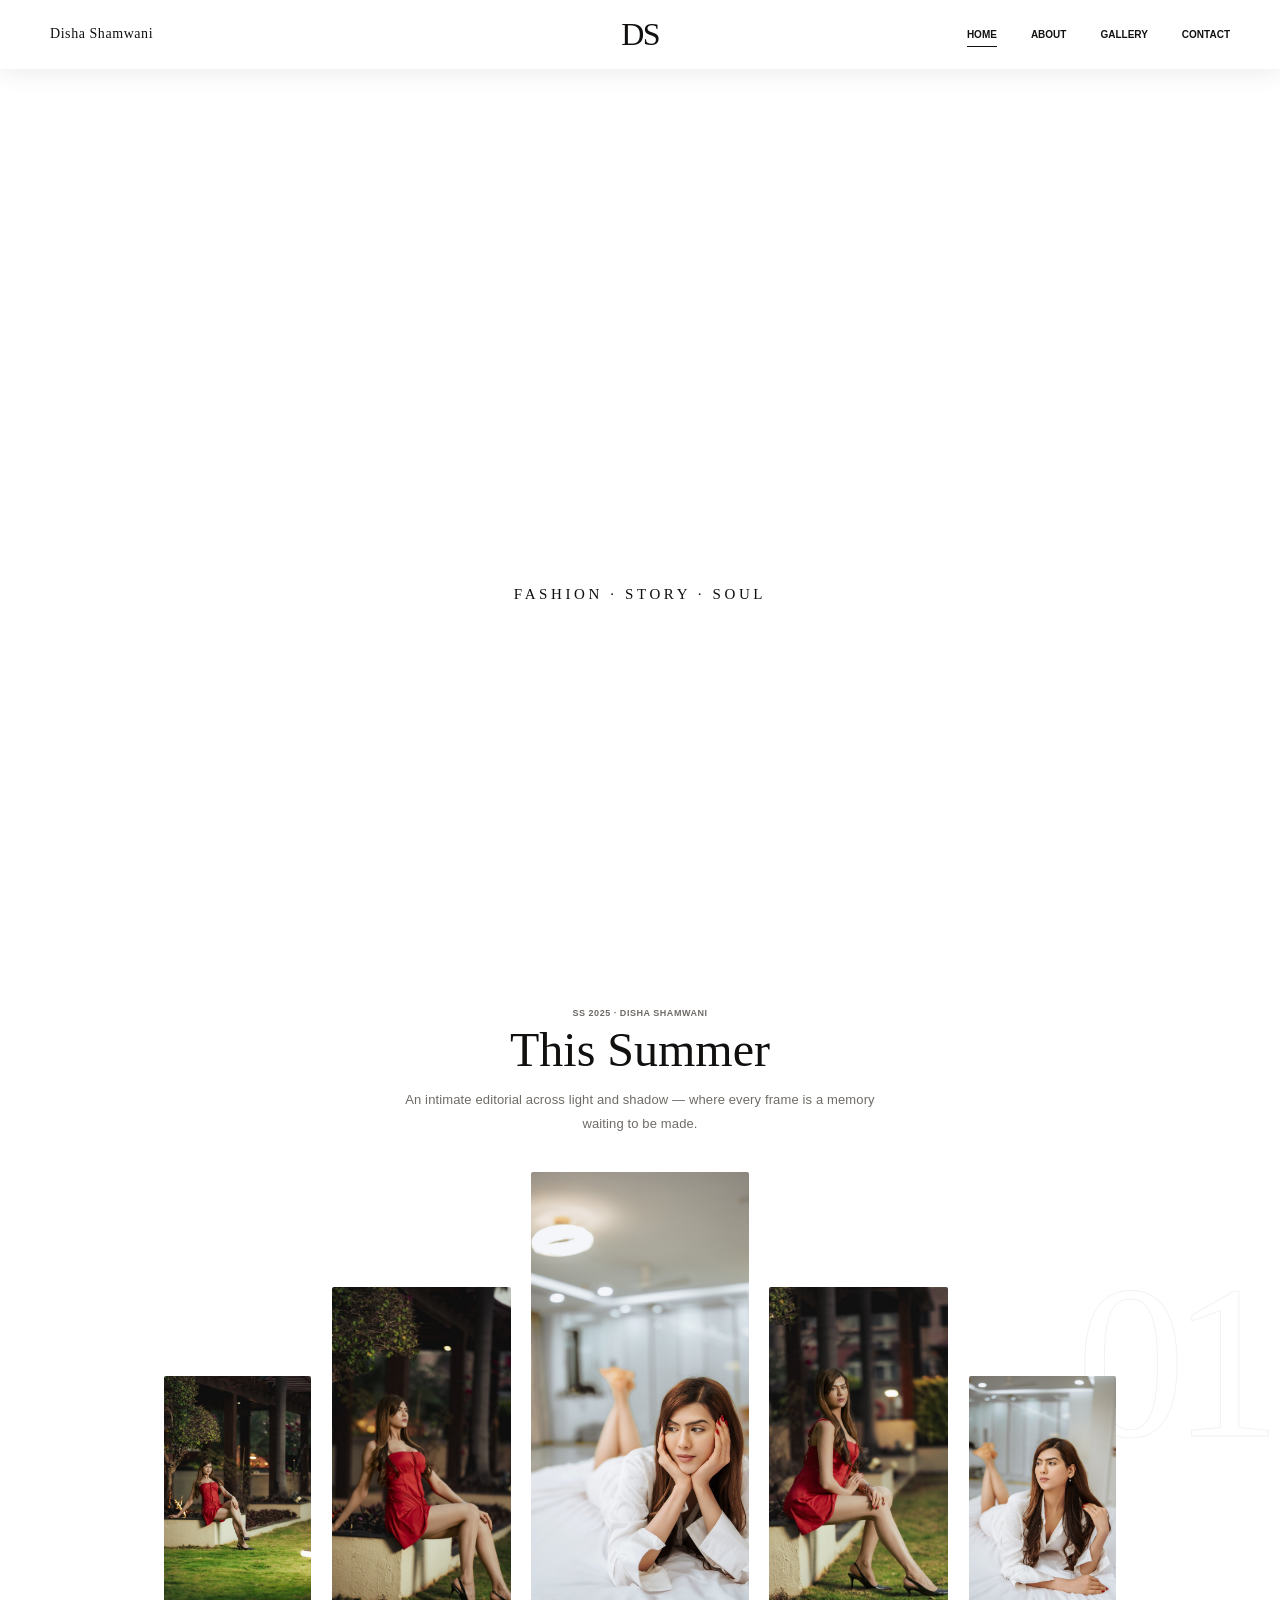
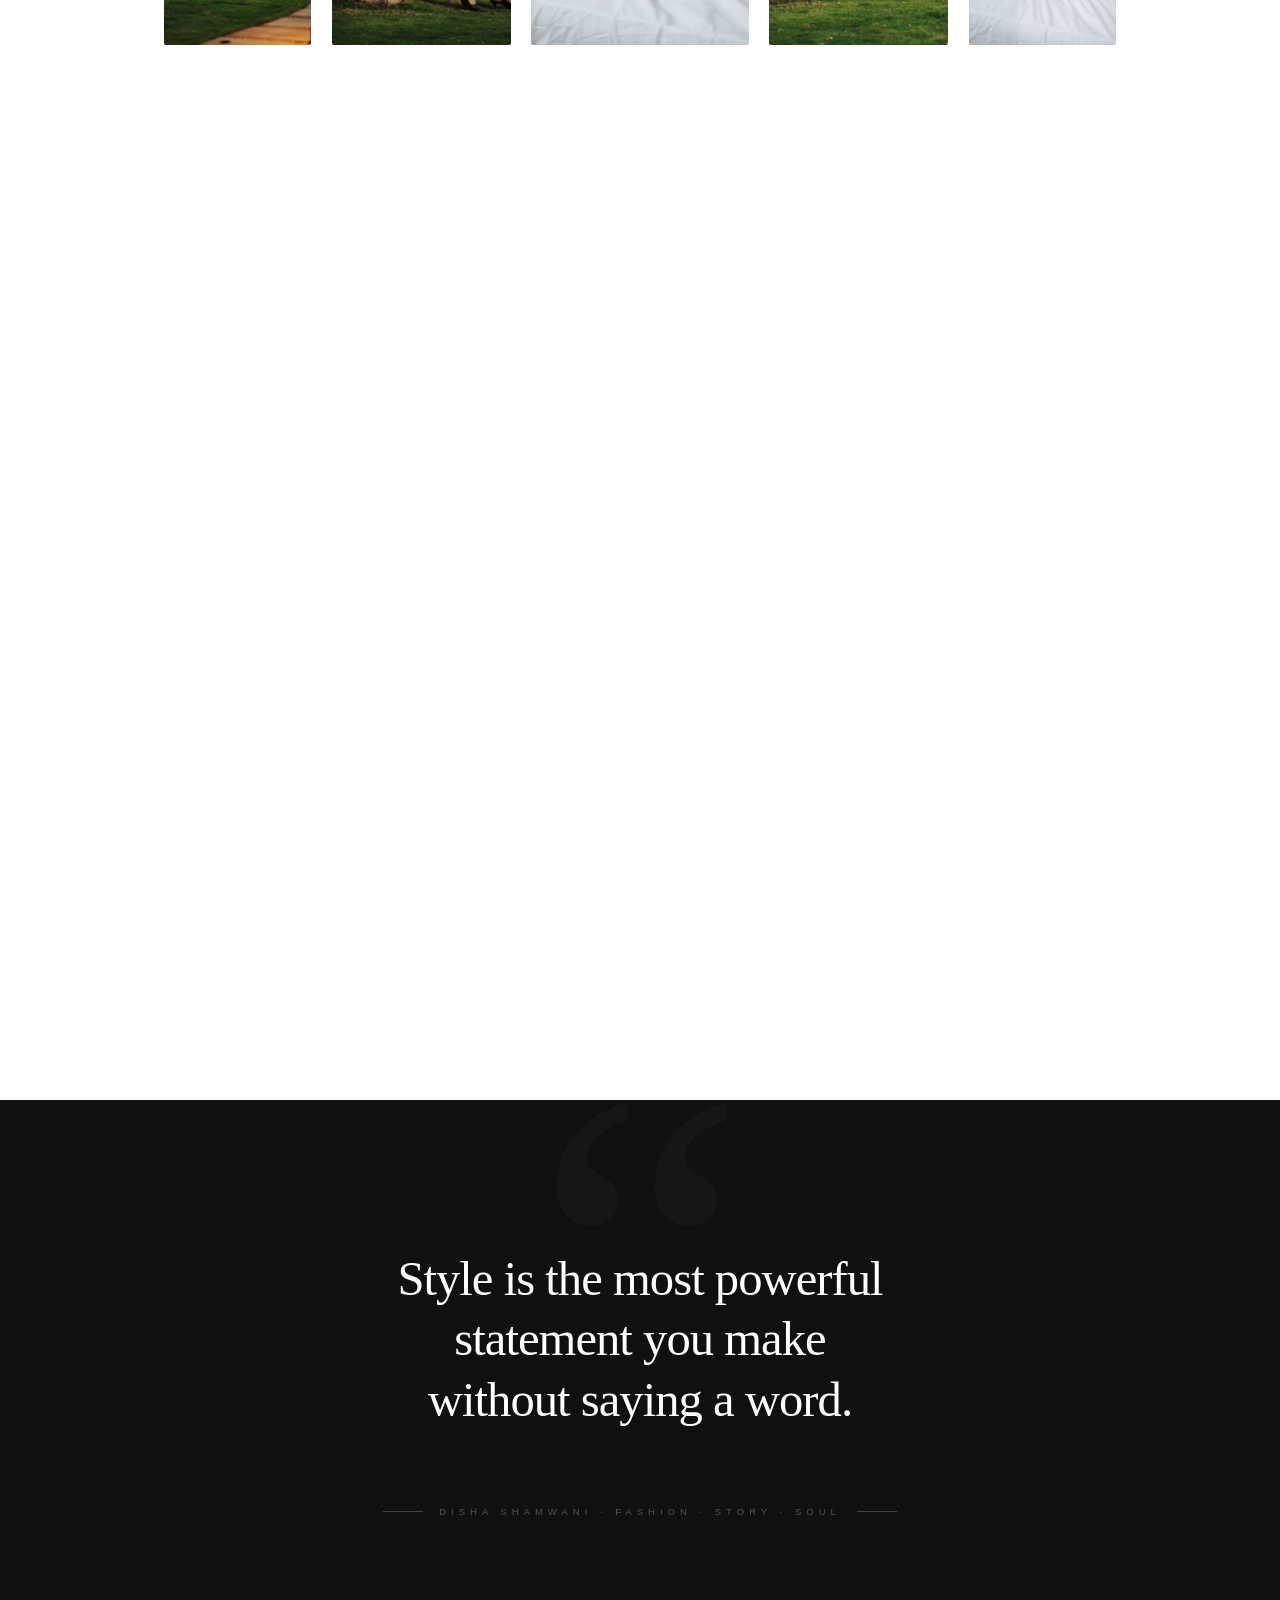
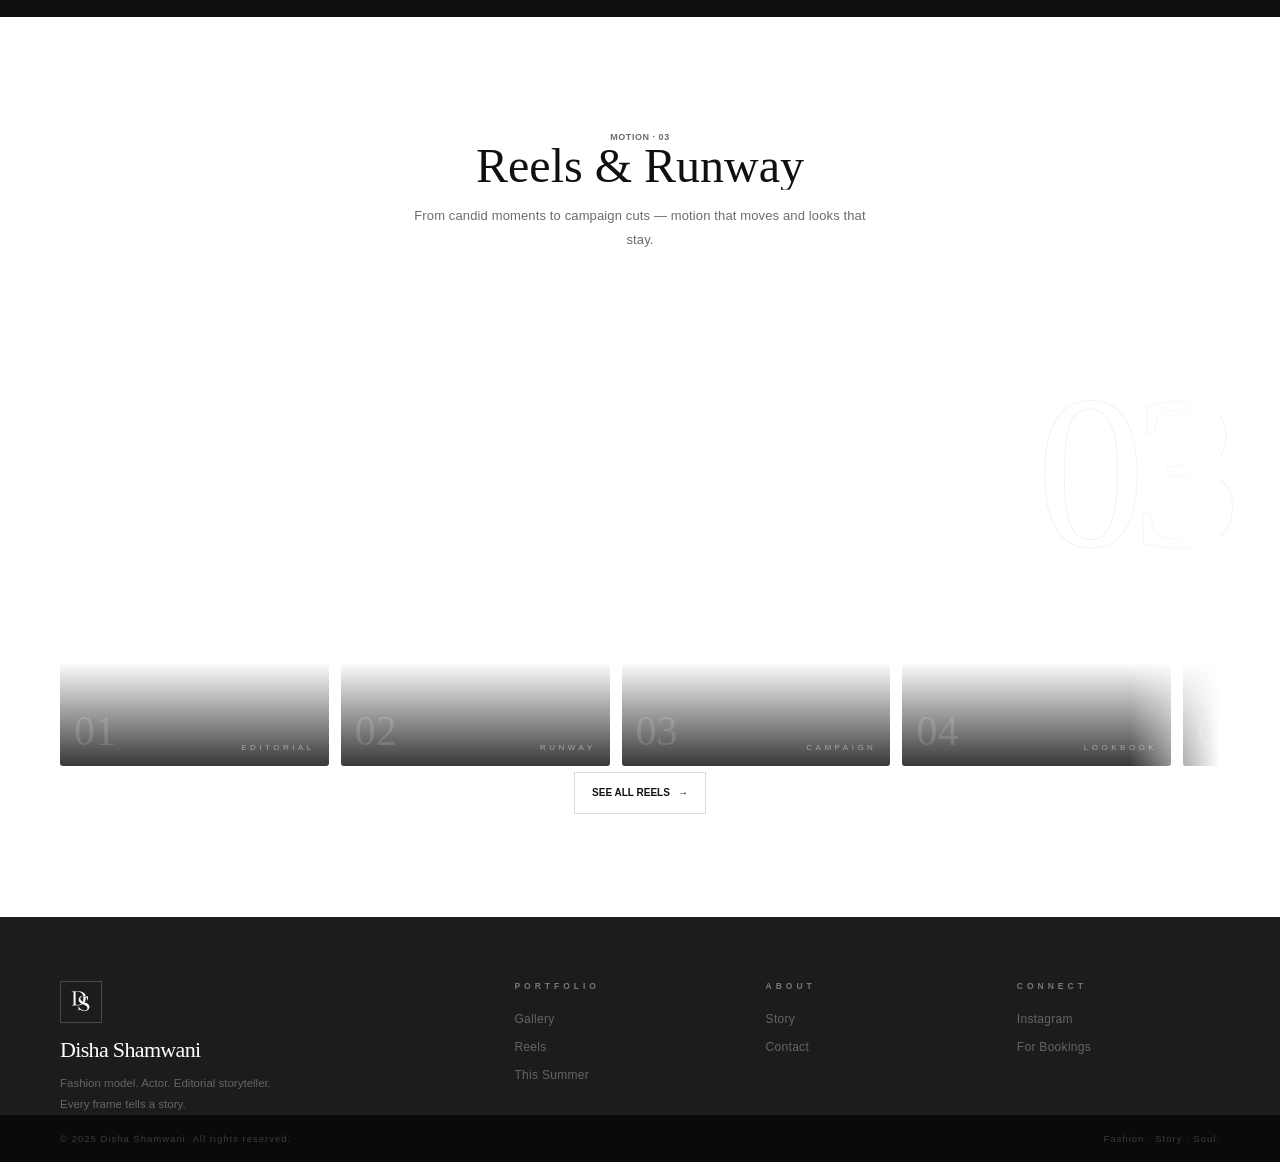
==== commit e31cbd8a: "Improve mobile navbar and banner" ====
--- a/index.html
+++ b/index.html
@@ -38,7 +38,10 @@
 
       <!-- HERO -->
       <section class="hero site-hero snap-section" data-hero>
-        <img class="hero-banner-image" data-hero-image src="assets/images/disha-hero.png" alt="Disha Shamwani editorial banner">
+        <picture class="hero-banner-picture">
+          <source media="(max-width: 760px)" srcset="assets/images/disha-web/disha-114.jpg">
+          <img class="hero-banner-image" data-hero-image src="assets/images/disha-hero.png" alt="Disha Shamwani editorial banner">
+        </picture>
         <div class="hero-content">
           <p class="hero-tagline">MODEL · ACTOR · FASHION STORYTELLER</p>
           <a class="light-button" href="gallery.html">View Portfolio <span aria-hidden="true">→</span></a>
--- a/styles.css
+++ b/styles.css
@@ -4182,3 +4182,758 @@
   }
 }
 
+/* ============================================================
+   RESPONSIVE NAVBAR: desktop links, tablet/mobile glass menu
+   ============================================================ */
+.site-header {
+  isolation: isolate;
+}
+
+.nav-shell {
+  width: min(1180px, calc(100% - 32px));
+  min-height: 68px;
+  grid-template-columns: minmax(0, 1fr) auto minmax(0, 1fr);
+  gap: 18px;
+}
+
+.brand-name {
+  min-width: 0;
+  overflow: hidden;
+  text-overflow: ellipsis;
+}
+
+.brand-center {
+  justify-self: center;
+}
+
+.nav-links {
+  justify-self: end;
+  display: flex;
+  align-items: center;
+  justify-content: flex-end;
+  gap: clamp(18px, 3vw, 34px);
+}
+
+.menu-toggle {
+  display: none;
+  align-items: center;
+  justify-content: center;
+  padding: 0;
+  border-radius: 999px;
+  cursor: pointer;
+}
+
+.menu-toggle::before {
+  display: none;
+}
+
+.menu-toggle span {
+  display: block;
+  width: 18px;
+  height: 1px;
+  margin: 0;
+  background: var(--ink);
+  transform-origin: center;
+  transition: transform 240ms ease, opacity 180ms ease;
+}
+
+.menu-toggle span + span {
+  margin-top: 6px;
+}
+
+.menu-open .menu-toggle span:first-child {
+  transform: translateY(3.5px) rotate(45deg);
+}
+
+.menu-open .menu-toggle span:last-child {
+  transform: translateY(-3.5px) rotate(-45deg);
+}
+
+@media (max-width: 980px) {
+  .nav-shell {
+    width: min(100% - 28px, 760px);
+    min-height: 64px;
+    grid-template-columns: minmax(0, 1fr) auto minmax(44px, 1fr);
+  }
+
+  .brand-name {
+    font-size: 13px;
+    letter-spacing: 0.03em;
+  }
+
+  .brand-center .brand-mark {
+    width: 38px;
+    height: 38px;
+  }
+
+  .menu-toggle {
+    position: relative;
+    z-index: 230;
+    display: inline-flex;
+    flex-direction: column;
+    justify-self: end;
+    width: 44px;
+    height: 44px;
+    border: 1px solid rgba(18, 16, 15, 0.16);
+    background: rgba(255, 255, 255, 0.58);
+    box-shadow: 0 10px 28px rgba(18, 16, 15, 0.08);
+    backdrop-filter: blur(18px);
+    -webkit-backdrop-filter: blur(18px);
+  }
+
+  .nav-links {
+    position: fixed;
+    top: 74px;
+    left: 14px;
+    right: 14px;
+    z-index: 210;
+    display: grid;
+    grid-template-columns: repeat(auto-fit, minmax(104px, 1fr));
+    gap: 8px;
+    padding: 12px;
+    border: 1px solid rgba(255, 255, 255, 0.52);
+    border-radius: 8px;
+    background: rgba(248, 247, 244, 0.9);
+    box-shadow: 0 24px 70px rgba(18, 16, 15, 0.16);
+    backdrop-filter: blur(28px) saturate(180%);
+    -webkit-backdrop-filter: blur(28px) saturate(180%);
+    opacity: 0;
+    visibility: hidden;
+    pointer-events: none;
+    transform: translateY(-10px) scale(0.98);
+    transform-origin: top center;
+    transition: opacity 220ms ease, transform 220ms ease, visibility 220ms ease;
+  }
+
+  .nav-links a {
+    display: grid;
+    min-height: 48px;
+    place-items: center;
+    padding: 0 10px;
+    border: 1px solid rgba(18, 16, 15, 0.08);
+    border-radius: 6px;
+    background: rgba(255, 255, 255, 0.44);
+    font-size: 11px;
+    line-height: 1;
+    text-align: center;
+  }
+
+  .nav-links a::after {
+    display: none;
+  }
+
+  .nav-links a:hover,
+  .nav-links .active {
+    border-color: rgba(18, 16, 15, 0.22);
+    background: rgba(18, 16, 15, 0.08);
+  }
+
+  .menu-open .nav-links {
+    opacity: 1;
+    visibility: visible;
+    pointer-events: auto;
+    transform: translateY(0) scale(1);
+  }
+}
+
+@media (max-width: 560px) {
+  .nav-shell {
+    width: calc(100% - 22px);
+    min-height: 60px;
+    gap: 10px;
+  }
+
+  .brand-name {
+    max-width: 34vw;
+    font-size: 12px;
+  }
+
+  .brand-center .brand-mark {
+    width: 34px;
+    height: 34px;
+    font-size: 12px;
+  }
+
+  .menu-toggle {
+    width: 40px;
+    height: 40px;
+  }
+
+  .nav-links {
+    top: 66px;
+    left: 10px;
+    right: 10px;
+    grid-template-columns: 1fr;
+    gap: 10px;
+    padding: 14px;
+  }
+
+  .nav-links a {
+    min-height: 54px;
+    justify-content: start;
+    padding: 0 18px;
+    font-family: Georgia, "Times New Roman", serif;
+    font-size: 22px;
+    font-weight: 400;
+    text-align: left;
+    text-transform: none;
+  }
+}
+
+/* ============================================================
+   FINAL MOBILE/TABLET POLISH: hero, menu, and admin panel
+   ============================================================ */
+html,
+body {
+  max-width: 100%;
+  overflow-x: hidden;
+}
+
+.site-hero .hero-tagline {
+  max-width: min(920px, calc(100vw - 32px));
+  text-align: center;
+}
+
+.admin-main {
+  min-height: 100vh;
+  background:
+    linear-gradient(180deg, rgba(255, 255, 255, 0.72), rgba(242, 241, 238, 0.94)),
+    var(--paper);
+}
+
+.admin-login,
+.admin-dashboard {
+  width: min(1160px, calc(100% - 32px));
+}
+
+.admin-card,
+.admin-add,
+.admin-row,
+.drop-zone,
+.admin-note {
+  border: 1px solid rgba(18, 16, 15, 0.08);
+  border-radius: 8px;
+}
+
+.admin-card,
+.admin-add,
+.admin-row {
+  box-shadow: 0 18px 48px rgba(18, 16, 15, 0.08);
+}
+
+.admin-dashboard {
+  padding-top: 112px;
+}
+
+.admin-tabs {
+  overflow-x: auto;
+  scrollbar-width: thin;
+}
+
+.admin-list {
+  min-width: 0;
+}
+
+@media (max-width: 980px) {
+  .site-header {
+    background: rgba(255, 255, 255, 0.8);
+  }
+
+  .site-hero .hero-content {
+    padding-inline: 14px;
+  }
+
+  .site-hero .hero-tagline {
+    white-space: normal;
+    overflow-wrap: anywhere;
+    font-size: clamp(14px, 4.6vw, 22px);
+    line-height: 1.25;
+    letter-spacing: 0.12em;
+  }
+
+  .site-hero .light-button {
+    max-width: calc(100vw - 48px);
+    white-space: nowrap;
+  }
+
+  .summer-cascade {
+    width: 100%;
+    gap: clamp(8px, 2.5vw, 14px);
+    overflow: visible;
+  }
+
+  .admin-login {
+    min-height: auto;
+    grid-template-columns: 1fr;
+    gap: 22px;
+    padding-top: 112px;
+    padding-bottom: 48px;
+  }
+
+  .admin-card {
+    width: min(100%, 520px);
+  }
+
+  .admin-dashboard {
+    width: min(100% - 24px, 760px);
+    padding-top: 96px;
+  }
+
+  .admin-topline {
+    align-items: flex-start;
+  }
+
+  .admin-add {
+    grid-template-columns: repeat(2, minmax(0, 1fr));
+  }
+
+  .admin-add .dark-button {
+    grid-column: 1 / -1;
+  }
+
+  .admin-row {
+    grid-template-columns: 104px minmax(0, 1fr);
+    gap: 12px;
+  }
+
+  .admin-row > * {
+    min-width: 0;
+  }
+
+  .admin-preview,
+  .replace-target {
+    grid-row: span 4;
+  }
+
+  .admin-row-actions {
+    grid-column: 1 / -1;
+    justify-content: stretch;
+  }
+
+  .admin-row-actions button {
+    flex: 1;
+  }
+}
+
+@media (max-width: 560px) {
+  .site-hero {
+    min-height: auto;
+  }
+
+  .hero-banner-image {
+    width: 100%;
+    max-width: none;
+  }
+
+  .site-hero .hero-content {
+    gap: 14px;
+    justify-content: center;
+  }
+
+  .site-hero .hero-tagline {
+    max-width: calc(100vw - 24px);
+    font-size: clamp(13px, 4vw, 18px);
+    letter-spacing: 0.1em;
+  }
+
+  .collection.website-section {
+    padding-top: 56px;
+  }
+
+  .summer-cascade {
+    margin-top: 28px;
+  }
+
+  .cascade-card:nth-child(2),
+  .cascade-card:nth-child(4) {
+    width: clamp(82px, 25vw, 104px);
+    height: clamp(150px, 46vw, 190px);
+  }
+
+  .cascade-card:nth-child(3) {
+    width: clamp(108px, 32vw, 136px);
+    height: clamp(204px, 62vw, 258px);
+  }
+
+  .admin-login,
+  .admin-dashboard {
+    width: calc(100% - 22px);
+  }
+
+  .admin-login {
+    padding-top: 88px;
+  }
+
+  .admin-card,
+  .admin-add,
+  .admin-row,
+  .drop-zone,
+  .admin-note {
+    border-radius: 6px;
+  }
+
+  .admin-card,
+  .admin-add {
+    padding: 18px;
+  }
+
+  .admin-add,
+  .admin-row {
+    grid-template-columns: 1fr;
+  }
+
+  .admin-preview,
+  .replace-target {
+    grid-row: auto;
+  }
+
+  .admin-preview {
+    height: 210px;
+  }
+
+  .admin-actions,
+  .admin-row-actions {
+    width: 100%;
+  }
+
+  .admin-tabs {
+    margin-left: -11px;
+    margin-right: -11px;
+    padding-inline: 11px;
+  }
+
+  .admin-tab {
+    flex: 0 0 auto;
+    padding-inline: 18px;
+  }
+}
+
+/* ============================================================
+   MOBILE NAV + BANNER RESET: simple menu and portrait hero
+   ============================================================ */
+.hero-banner-picture {
+  display: block;
+  width: 100%;
+}
+
+@media (max-width: 980px) {
+  .site-header {
+    background: rgba(255, 255, 255, 0.96);
+    border-bottom: 1px solid rgba(18, 16, 15, 0.1);
+    box-shadow: 0 8px 24px rgba(18, 16, 15, 0.06);
+    backdrop-filter: none;
+    -webkit-backdrop-filter: none;
+  }
+
+  .nav-shell {
+    width: calc(100% - 28px);
+    min-height: 62px;
+  }
+
+  .menu-toggle {
+    border-radius: 0;
+    border-color: rgba(18, 16, 15, 0.72);
+    background: transparent;
+    box-shadow: none;
+    backdrop-filter: none;
+    -webkit-backdrop-filter: none;
+  }
+
+  .nav-links {
+    top: 62px;
+    left: 0;
+    right: 0;
+    display: grid;
+    grid-template-columns: repeat(auto-fit, minmax(110px, 1fr));
+    gap: 0;
+    padding: 0;
+    border: 0;
+    border-top: 1px solid rgba(18, 16, 15, 0.08);
+    border-bottom: 1px solid rgba(18, 16, 15, 0.1);
+    border-radius: 0;
+    background: var(--white);
+    box-shadow: 0 16px 28px rgba(18, 16, 15, 0.08);
+    backdrop-filter: none;
+    -webkit-backdrop-filter: none;
+    transform: translateY(-8px);
+  }
+
+  .nav-links a {
+    min-height: 52px;
+    border: 0;
+    border-right: 1px solid rgba(18, 16, 15, 0.08);
+    border-radius: 0;
+    background: transparent;
+    font-family: "Helvetica Neue", Arial, Helvetica, sans-serif;
+    font-size: 11px;
+    font-weight: 700;
+    letter-spacing: 0.08em;
+    text-transform: uppercase;
+  }
+
+  .nav-links a:last-child {
+    border-right: 0;
+  }
+
+  .nav-links a:hover,
+  .nav-links .active {
+    background: #f2f1ee;
+  }
+}
+
+@media (max-width: 760px) {
+  .site-hero {
+    min-height: calc(100svh - 60px);
+    padding-top: 60px;
+    background: #f2f1ee;
+  }
+
+  .hero-banner-picture {
+    height: calc(100svh - 60px);
+    min-height: 620px;
+  }
+
+  .hero-banner-image {
+    width: 100%;
+    height: 100%;
+    min-height: 0;
+    object-fit: cover;
+    object-position: center top;
+  }
+
+  .site-hero::after {
+    inset: 60px 0 0;
+    background: linear-gradient(
+      180deg,
+      rgba(18, 16, 15, 0.02) 0%,
+      rgba(18, 16, 15, 0.18) 45%,
+      rgba(18, 16, 15, 0.5) 100%
+    );
+  }
+
+  .site-hero .hero-content {
+    inset: 60px 0 0;
+    height: calc(100svh - 60px);
+    min-height: 620px;
+    justify-content: end;
+    padding: 0 18px 86px;
+  }
+
+  .site-hero .hero-tagline {
+    max-width: 340px;
+    color: var(--white);
+    text-shadow: 0 2px 18px rgba(18, 16, 15, 0.45);
+  }
+}
+
+@media (max-width: 560px) {
+  .nav-shell {
+    width: calc(100% - 24px);
+    min-height: 58px;
+  }
+
+  .brand-name {
+    max-width: none;
+    font-size: 13px;
+  }
+
+  .brand-center .brand-mark {
+    border: 0;
+    font-size: 30px;
+  }
+
+  .menu-toggle {
+    width: 42px;
+    height: 42px;
+  }
+
+  .nav-links {
+    top: 58px;
+    grid-template-columns: 1fr;
+  }
+
+  .nav-links a {
+    min-height: 50px;
+    justify-content: center;
+    padding: 0;
+    border-right: 0;
+    border-bottom: 1px solid rgba(18, 16, 15, 0.08);
+    font-size: 12px;
+    text-align: center;
+  }
+
+  .nav-links a:last-child {
+    border-bottom: 0;
+  }
+
+  .site-hero {
+    padding-top: 58px;
+    min-height: calc(100svh - 58px);
+  }
+
+  .hero-banner-picture,
+  .site-hero .hero-content {
+    height: calc(100svh - 58px);
+    min-height: 610px;
+  }
+
+  .site-hero::after {
+    inset: 58px 0 0;
+  }
+
+  .site-hero .hero-content {
+    inset: 58px 0 0;
+  }
+
+  .site-hero .hero-tagline {
+    max-width: calc(100vw - 36px);
+    font-size: clamp(14px, 4.3vw, 18px);
+    line-height: 1.45;
+  }
+}
+
+/* ============================================================
+   FINAL NAVBAR FIX: normal mobile/tablet header
+   ============================================================ */
+@media (max-width: 980px) {
+  .site-header {
+    background: #ffffff;
+    border-bottom: 1px solid rgba(18, 16, 15, 0.1);
+    box-shadow: 0 8px 22px rgba(18, 16, 15, 0.06);
+  }
+
+  .nav-shell {
+    width: 100%;
+    min-height: 60px;
+    display: grid;
+    grid-template-columns: minmax(0, 1fr) auto;
+    gap: 12px;
+    padding: 0 16px;
+  }
+
+  .brand-name {
+    justify-self: start;
+    max-width: none;
+    overflow: visible;
+    font-family: Georgia, "Times New Roman", serif;
+    font-size: 15px;
+    line-height: 1;
+    letter-spacing: 0;
+    color: var(--ink);
+    text-overflow: clip;
+  }
+
+  .brand-center {
+    display: none;
+  }
+
+  .menu-toggle {
+    position: relative;
+    z-index: 240;
+    justify-self: end;
+    display: inline-flex;
+    width: 38px;
+    height: 38px;
+    border: 1px solid rgba(18, 16, 15, 0.28);
+    border-radius: 0;
+    background: #ffffff;
+  }
+
+  .menu-toggle span {
+    width: 17px;
+    height: 1px;
+    background: var(--ink);
+  }
+
+  .menu-toggle span + span {
+    margin-top: 6px;
+  }
+
+  .nav-links {
+    position: fixed;
+    top: 60px;
+    left: 0;
+    right: 0;
+    z-index: 220;
+    display: grid;
+    grid-template-columns: 1fr;
+    gap: 0;
+    padding: 8px 16px 14px;
+    border: 0;
+    border-bottom: 1px solid rgba(18, 16, 15, 0.12);
+    border-radius: 0;
+    background: #ffffff;
+    box-shadow: 0 18px 30px rgba(18, 16, 15, 0.08);
+    opacity: 0;
+    visibility: hidden;
+    pointer-events: none;
+    transform: translateY(-8px);
+    transition: opacity 180ms ease, transform 180ms ease, visibility 180ms ease;
+  }
+
+  .menu-open .nav-links {
+    opacity: 1;
+    visibility: visible;
+    pointer-events: auto;
+    transform: translateY(0);
+  }
+
+  .nav-links a {
+    display: flex;
+    align-items: center;
+    justify-content: flex-start;
+    min-height: 48px;
+    padding: 0;
+    border: 0;
+    border-bottom: 1px solid rgba(18, 16, 15, 0.08);
+    border-radius: 0;
+    background: transparent;
+    font-family: "Helvetica Neue", Arial, Helvetica, sans-serif;
+    font-size: 12px;
+    font-weight: 700;
+    line-height: 1;
+    letter-spacing: 0.08em;
+    text-align: left;
+    text-transform: uppercase;
+    color: var(--ink);
+  }
+
+  .nav-links a:last-child {
+    border-bottom: 0;
+  }
+
+  .nav-links a:hover,
+  .nav-links .active {
+    background: transparent;
+    color: var(--ink);
+  }
+
+  .nav-links .active::before {
+    content: "";
+    width: 7px;
+    height: 7px;
+    margin-right: 10px;
+    background: var(--ink);
+  }
+}
+
+@media (max-width: 560px) {
+  .nav-shell {
+    min-height: 58px;
+    padding: 0 14px;
+  }
+
+  .brand-name {
+    font-size: 14px;
+  }
+
+  .menu-toggle {
+    width: 38px;
+    height: 38px;
+  }
+
+  .nav-links {
+    top: 58px;
+    padding-inline: 14px;
+  }
+}
